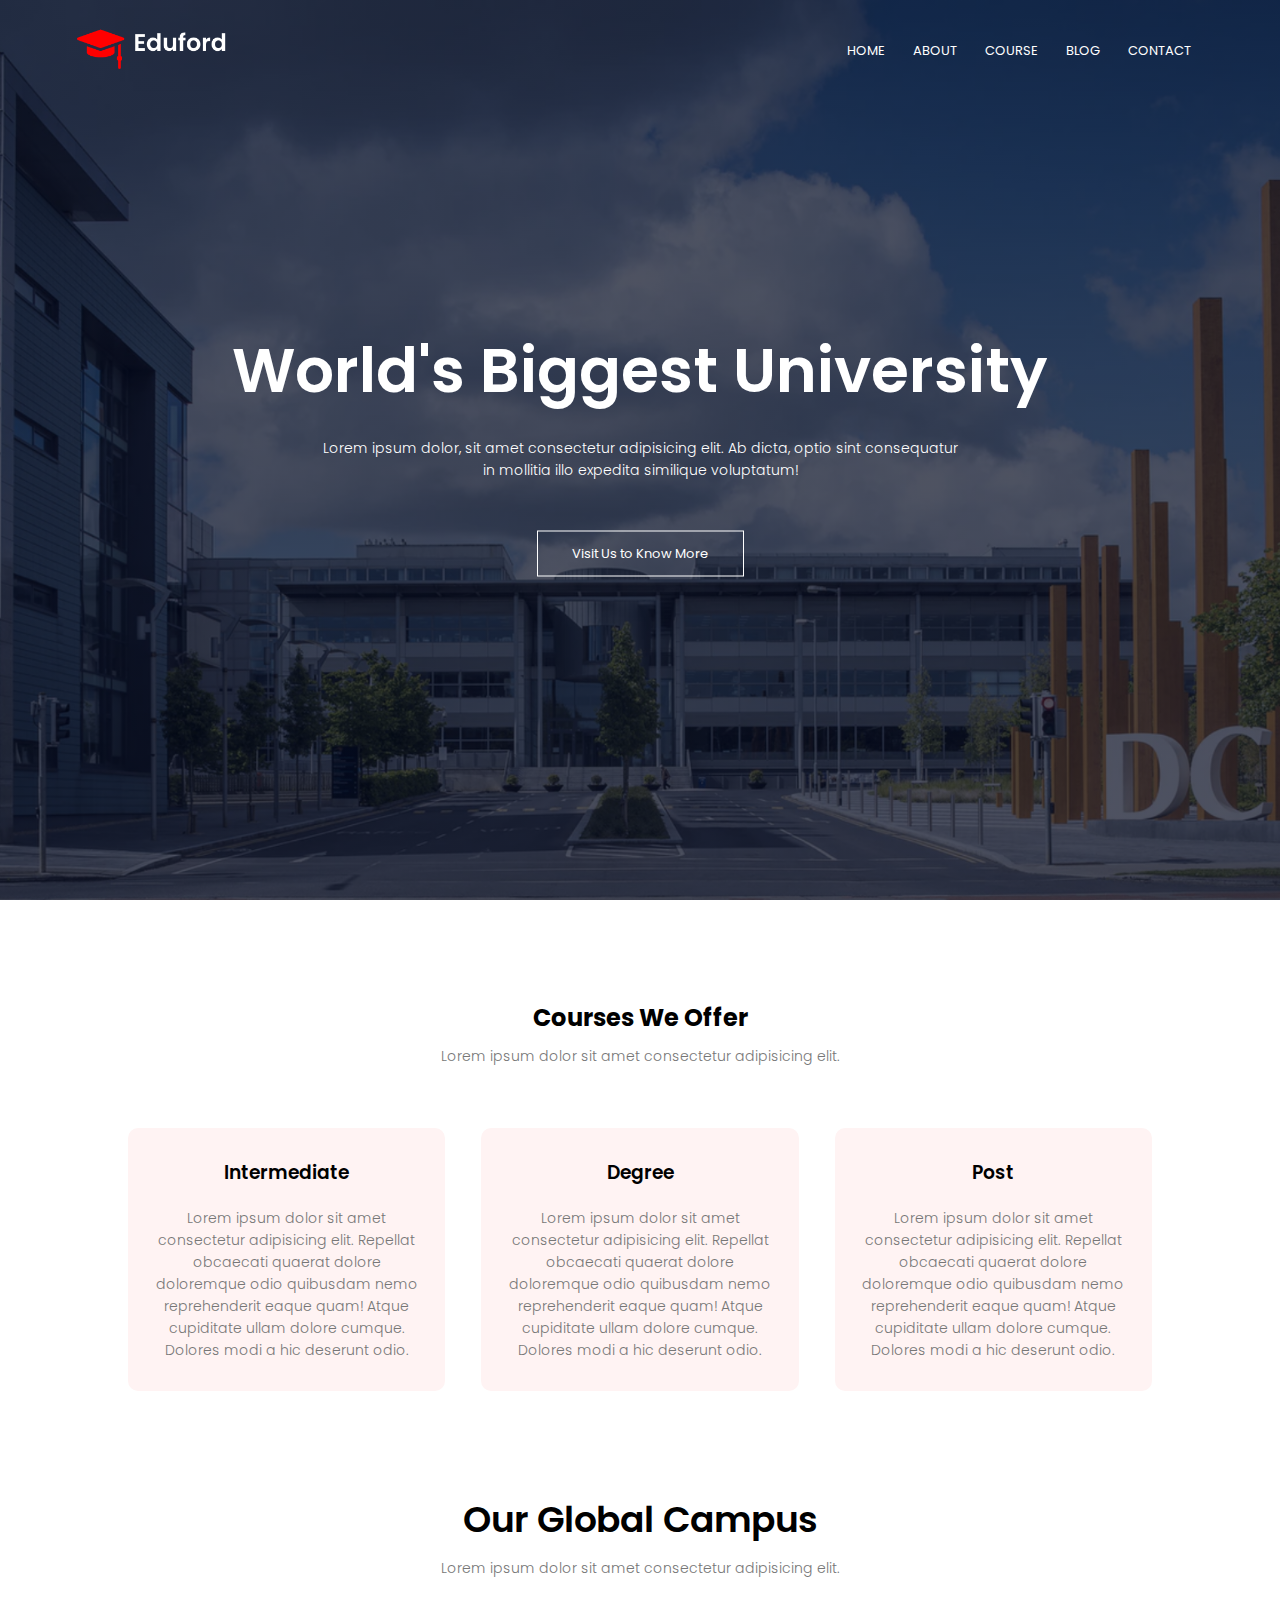
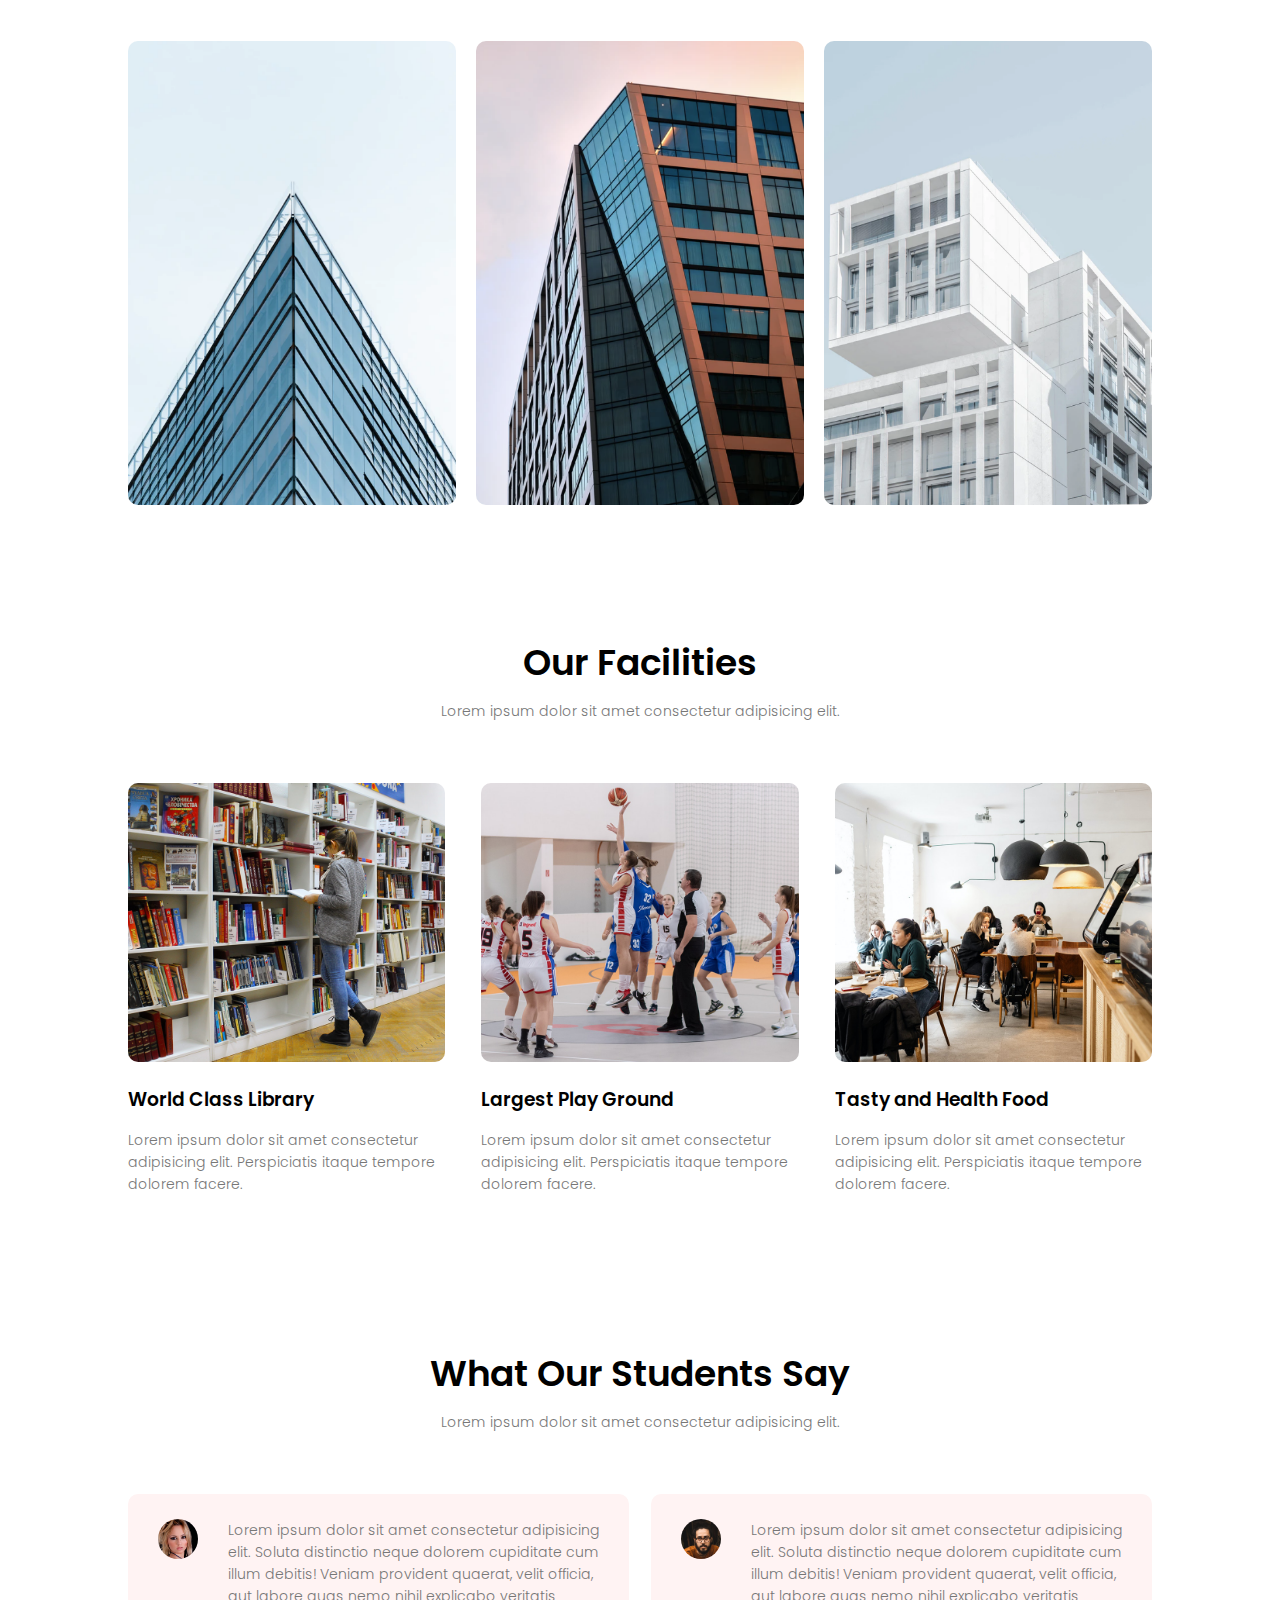
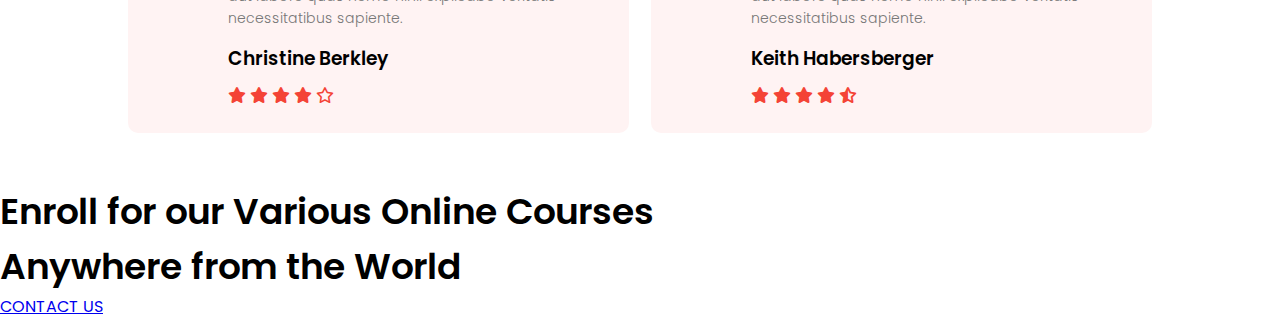
==== index.html @ 2fc2de21 "cta content added" ====
<!DOCTYPE html>
<html lang="en">
<head>
    <meta charset="UTF-8">
    <meta name="viewport" content="width=device-width, initial-scale=1.0">
    <title>University Landing Page | HTML, CSS</title>
    <link rel="stylesheet" href="style.css" class="">
    <!-- Google Font Poppins Start -->
    <link rel="preconnect" href="https://fonts.googleapis.com">
    <link rel="preconnect" href="https://fonts.gstatic.com" crossorigin>
    <link
        href="https://fonts.googleapis.com/css2?family=Poppins:ital,wght@0,100;0,200;0,300;0,400;0,500;0,600;0,700;0,800;0,900;1,100;1,200;1,300;1,400;1,500;1,600;1,700;1,800;1,900&display=swap"
        rel="stylesheet">
    <!-- Google Font Poppins End -->
     <!-- Font Awesome CDN Start -->
     <link rel="stylesheet" href="https://cdnjs.cloudflare.com/ajax/libs/font-awesome/6.7.2/css/all.min.css"
     integrity="sha512-Evv84Mr4kqVGRNSgIGL/F/aIDqQb7xQ2vcrdIwxfjThSH8CSR7PBEakCr51Ck+w+/U6swU2Im1vVX0SVk9ABhg=="
     crossorigin="anonymous" referrerpolicy="no-referrer" />
     <!-- Font Awesome CDN End -->
</head>
<body>

    <!-- Header Section Start -->
    <section class="header">
        <nav class="">
            <a href="index.html" class="">
                <img src="images/logo.png" alt="" class="">
            </a>
            <div class="nav-links" id="navLinks">
                <i class="fa-solid fa-xmark" onClick="hideMenu()"></i>
                <ul class="">
                    <li class=""><a href="#" class="">HOME</a></li>
                    <li class=""><a href="#" class="">ABOUT</a></li>
                    <li class=""><a href="#" class="">COURSE</a></li>
                    <li class=""><a href="#" class="">BLOG</a></li>
                    <li class=""><a href="#" class="">CONTACT</a></li>
                </ul>
            </div>
            <i class="fa-solid fa-bars" onClick="showMenu()"></i>
        </nav>

        <div class="text-box">
            <h1 class="">World's Biggest University</h1>
            <p class="">Lorem ipsum dolor, sit amet consectetur adipisicing elit. Ab dicta, optio sint consequatur <br>in mollitia illo expedita similique voluptatum! </p>
            <a href="#" class="hero-btn">Visit Us to Know More</a>
        </div>


    </section>
    
    <!-- Header Section End -->

    <!-- Course Section Start -->

    <section class="course">
        <h2 class="">Courses We Offer</h2>
        <p class="">Lorem ipsum dolor sit amet consectetur adipisicing elit.</p>

        <div class="row">
            <div class="course-col">
                <h3 class="">Intermediate</h3>
                <p class="">Lorem ipsum dolor sit amet consectetur adipisicing elit. Repellat obcaecati quaerat dolore doloremque odio quibusdam nemo reprehenderit eaque quam! Atque cupiditate ullam dolore cumque. Dolores modi a hic deserunt odio.</p>
            </div>   

            <div class="course-col">
                <h3 class="">Degree</h3>
                <p class="">Lorem ipsum dolor sit amet consectetur adipisicing elit. Repellat obcaecati quaerat dolore doloremque odio quibusdam nemo reprehenderit eaque quam! Atque cupiditate ullam dolore cumque. Dolores modi a hic deserunt odio.</p>
            </div>

            <div class="course-col">
                <h3 class="">Post</h3>
                <p class="">Lorem ipsum dolor sit amet consectetur adipisicing elit. Repellat obcaecati quaerat dolore doloremque odio quibusdam nemo reprehenderit eaque quam! Atque cupiditate ullam dolore cumque. Dolores modi a hic deserunt odio.</p>
            </div>
        </div>

    </section>

    <!-- Course Section End -->

    <!-- Campus Section Start -->
    <section class="campus">
        <h1 class="">Our Global Campus</h1>
        <p class="">Lorem ipsum dolor sit amet consectetur adipisicing elit.</p>

        <div class="row">

            <div class="campus-col">
                <img src="images/london.png" alt="" class="">
                <div class="layer">
                    <h3 class="">LONDON</h3>
                </div>
            </div>

            <div class="campus-col">
                <img src="images/newyork.png" alt="" class="">
                <div class="layer">
                    <h3 class="">NEW YORK</h3>
                </div>
            </div>

            <div class="campus-col">
                <img src="images/washington.png" alt="" class="">
                <div class="layer">
                    <h3 class="">WASHINGTON</h3>
                </div>
            </div>

        </div>
    </section>

    <!-- Campus Section End -->

    <!-- Facilities Section Start -->
    <section class="facilities">
        <h1 class="">Our Facilities</h1>
        <p class="">Lorem ipsum dolor sit amet consectetur adipisicing elit.</p>

        <div class="row">
            
            <div class="facilities-col">
                <img src="images/library.png" alt="" class="">
                <h3 class="">World Class Library</h3>
                <p class="">Lorem ipsum dolor sit amet consectetur adipisicing elit. Perspiciatis itaque tempore dolorem facere.</p>
            </div>

            <div class="facilities-col">
                <img src="images/basketball.png" alt="" class="">
                <h3 class="">Largest Play Ground</h3>
                <p class="">Lorem ipsum dolor sit amet consectetur adipisicing elit. Perspiciatis itaque tempore dolorem facere.</p>
            </div>

            <div class="facilities-col">
                <img src="images/cafeteria.png" alt="" class="">
                <h3 class="">Tasty and Health Food</h3>
                <p class="">Lorem ipsum dolor sit amet consectetur adipisicing elit. Perspiciatis itaque tempore dolorem facere.</p>
            </div>
        </div>
    </section>

    <!-- Facilities Section End -->

    <!-- Testimonials Section Start -->
    <section class="testimonials">
        <h1 class="">What Our Students Say</h1>
        <p class="">Lorem ipsum dolor sit amet consectetur adipisicing elit.</p>

        <div class="row">
            
            <div class="testimonial-col">
                <img src="images/user1.jpg" alt="" class="">
                <div class="">
                    <p class="">Lorem ipsum dolor sit amet consectetur adipisicing elit. Soluta distinctio neque dolorem cupiditate cum illum debitis! Veniam provident quaerat, velit officia, aut labore quas nemo nihil explicabo veritatis necessitatibus sapiente.</p>
                    <h3 class="">Christine Berkley</h3>
                    <i class="fa-solid fa-star"></i>
                    <i class="fa-solid fa-star"></i>
                    <i class="fa-solid fa-star"></i>
                    <i class="fa-solid fa-star"></i>
                    <i class="fa-regular fa-star"></i>
                </div>
            </div>

            <div class="testimonial-col">
                <img src="images/user2.jpg" alt="" class="">
                <div class="">
                    <p class="">Lorem ipsum dolor sit amet consectetur adipisicing elit. Soluta distinctio neque dolorem cupiditate cum illum debitis! Veniam provident quaerat, velit officia, aut labore quas nemo nihil explicabo veritatis necessitatibus sapiente.</p>
                    <h3 class="">Keith Habersberger</h3>
                    <i class="fa-solid fa-star"></i>
                    <i class="fa-solid fa-star"></i>
                    <i class="fa-solid fa-star"></i>
                    <i class="fa-solid fa-star"></i>
                    <i class="fa-solid fa-star-half-stroke"></i>
                </div>
            </div>

        </div>

    </section>

    <!-- Testimonials Section End -->

    <!-- Call To Action Section Start -->
    <section class="cta">
        <h1 class="">Enroll for our Various Online Courses <br>Anywhere from the World</h1>
        <a href="#" class="">CONTACT US</a>
    </section>


    <!-- Call To Action Section End -->
    
    <script src="script.js"></script>
</body>
</html>
---- style.css ----
* {
    margin: 0;
    padding: 0;
    font-family: 'poppins', sans-serif;
}
.header {
    min-height: 100vh;
    width: 100%;
    background-image: linear-gradient(rgba(4,9,30,.7), rgba(4, 9, 30, .7)), url(images/banner.png);
    background-position: center;
    background-size: cover;
    position: relative;
}
nav {
    display: flex;
    padding: 2% 6%;
    justify-content: space-between;
    align-items: center;
}
nav img {
    width: 150px;
}
.nav-links {
    flex: 1;
    text-align: right;
}
.nav-links ul li {
    list-style: none;
    display: inline-block;
    padding: 8px 12px;
    position: relative;
}
.nav-links ul li a {
    color: #fff;
    text-decoration: none;
    font-size: 13px; 
}
.nav-links ul li::after {
    content: '';
    width: 0%;
    height: 2px;
    background: #f44336;
    display: block;
    margin: auto;
    transition: .5s;
}
.nav-links ul li:hover::after {
    width: 100%;
}
.text-box {
    width: 75%;
    color: #fff;
    position: absolute;
    top: 50%;
    left: 50%;
    transform: translate(-50%, -50%);
    text-align: center;
}
.text-box h1 {
    font-size: 62px;
}
.text-box p {
    margin: 10px 0 40px;
    font-size: 14px;
    color: #fff;
}
.hero-btn {
    display: inline-block;
    text-decoration: none;
    color: #fff;
    border: 1px solid #fff;
    padding: 12px 34px;
    font-size: 13px;
    background: transparent;
    position: relative;
    cursor: pointer;
}
.hero-btn:hover {
    border: 1px solid #f44336;
    background: #f44336;
    transition: 1s;
}
nav .fa-solid {
    display: none;
} 
@media(max-width: 700px) {
    .text-box h1 {
        font-size: 20px;
    }
    .nav-links ul li {
        display: block;
    }
    .nav-links {
        position: absolute;
        background: #f44336;
        height: 100vh;
        width: 200px;
        top: 0;
        right: -200px;
        text-align: left;
        z-index: 2;
        transition: 1s;
    }
    nav .fa-solid {
         display: block;
         color: #fff;
         margin: 10px;
         font-size: 22px;
         cursor: pointer;
    }
    .nav-links ul {
        padding: 30px;
    }
}

/* Course Section Start */

.course {
    width: 80%;
    margin: auto;
    text-align: center;
    padding-top: 100px;
}
h1 {
    font-size: 36px;
    font-weight: 600;
}
p {
    color: #777;
    font-size: 14px;
    font-weight: 300;
    line-height: 22px;
    padding: 10px;
}
.row {
    margin-top: 5%;
    display: flex;
    justify-content: space-between;
}
.course-col {
    flex-basis: 31%;
    background: #fff3f3;
    border-radius: 10px;
    margin-bottom: 5%;
    padding: 20px 12px;
    box-sizing: border-box;
    transition: .5s;
}
h3 {
    text-align: center;
    font-weight: 600;
    margin: 10px 0;
}
.course-col:hover {
    box-shadow: 0 0 20px 0px rgba(0,0,0,.2);
}

/* Media Queries for Courses Section Start */
@media (max-width: 700px) {
    .row {
        flex-direction: column;
    }
}
/* Media Queries for Courses Section End */

/* Course Section End */

/* Campus Section Start */
.campus {
    width: 80%;
    margin: auto;
    text-align: center;
    padding-top: 50px;
}
.campus-col {
    flex-basis: 32%;
    border-radius: 10px;
    margin-bottom: 30px;
    position: relative;
    overflow: hidden;
}
.campus-col img {
    width: 100%;
    display: block;
}
.layer {
    background: transparent;
    height: 100%;
    width: 100%;
    position: absolute;
    top: 0;
    left: 0;
    transition: .5s;
}
.layer:hover{
    background: rgba(226, 0, 0, .7);
}
.layer h3 {
    width: 100%;
    font-weight: 500;
    color: #fff;
    font-size: 26px;
    bottom: 0;
    left: 50%;
    transform: translateX(-50%);
    position: absolute;
    opacity: 0;
    transition: .5s;
}
.layer:hover h3 {
    bottom: 49%;
    opacity: 1;
}

/* Campus Section End */

/* Facilities Section Start */
.facilities {
    width: 80%;
    margin: auto;
    text-align: center;
    padding-top: 100px;
}
.facilities-col {
    flex-basis: 31%;
    border-radius: 10px;
    margin-bottom: 5%;
    text-align: left;
}
.facilities-col img {
    width: 100%;
    border-radius: 10px;
}
.facilities-col p {
    padding: 0;
}
.facilities-col h3 {
    margin-top: 16px;
    margin-bottom: 15px;
    text-align: left;
}
/* Facilities Section End */

/* Testimonials Section Start */
.testimonials {
    width: 80%;
    margin: auto;
    padding-top: 100px;
    text-align: center;
}
.testimonial-col {
    flex-basis: 44%;
    border-radius: 10px;
    margin-bottom: 5%;
    text-align: left;
    background: #fff3f3;
    padding: 25px;
    cursor: pointer;
    display: flex;
}
.testimonial-col img {
    height: 40px;
    margin-left: 5px;
    margin-right: 30px;
    border-radius: 50%;
}
.testimonial-col p {
    padding: 0;
}
.testimonial-col h3 {
    margin-top: 15px;
    text-align: left;
}
.testimonial-col .fa-solid {
    color: #f44336
}
.testimonial-col .fa-regular {
    color: #f44336
}
/* media query for testimonials section start */
@media(max-width: 700px) {
    .testimonial-col img {
        margin-left: 0;
        margin-right: 15px;
    }
}
/* media query for testimonials section end */

/* Testimonials Section End */

/*  */
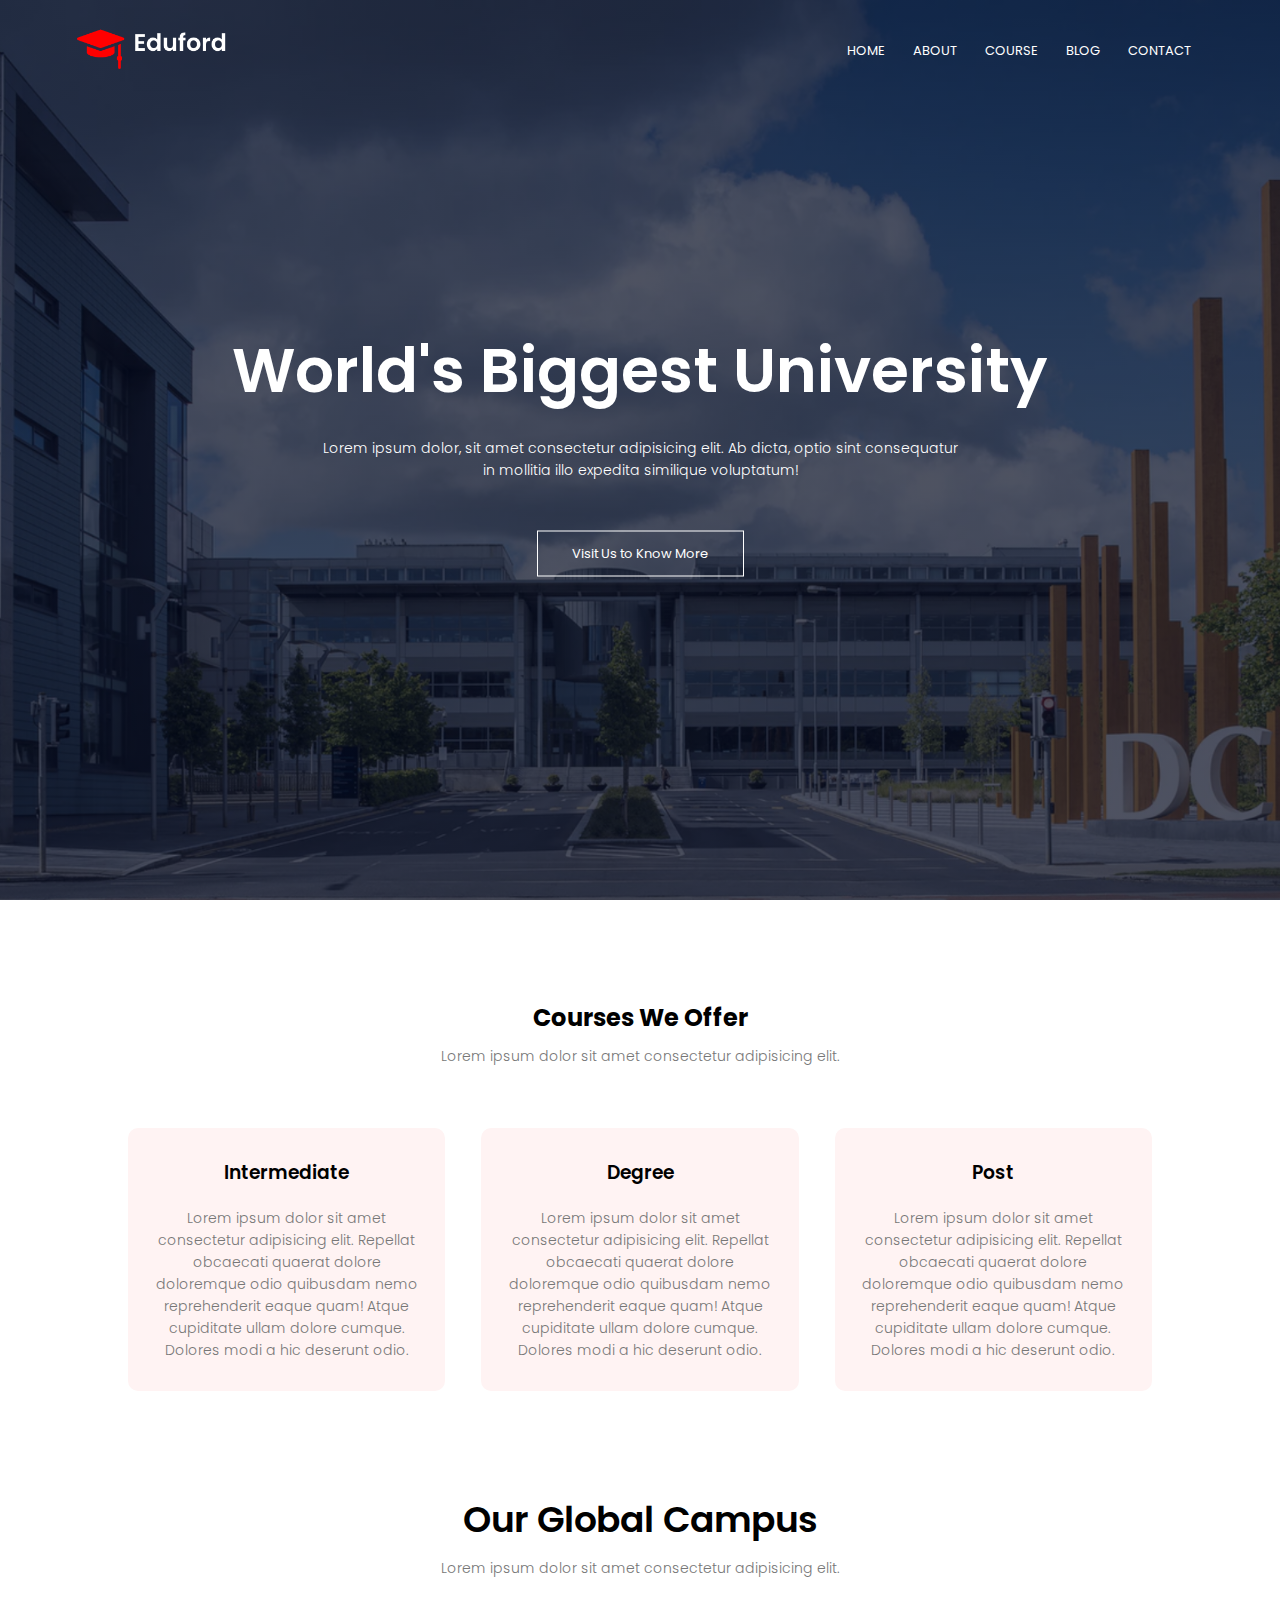
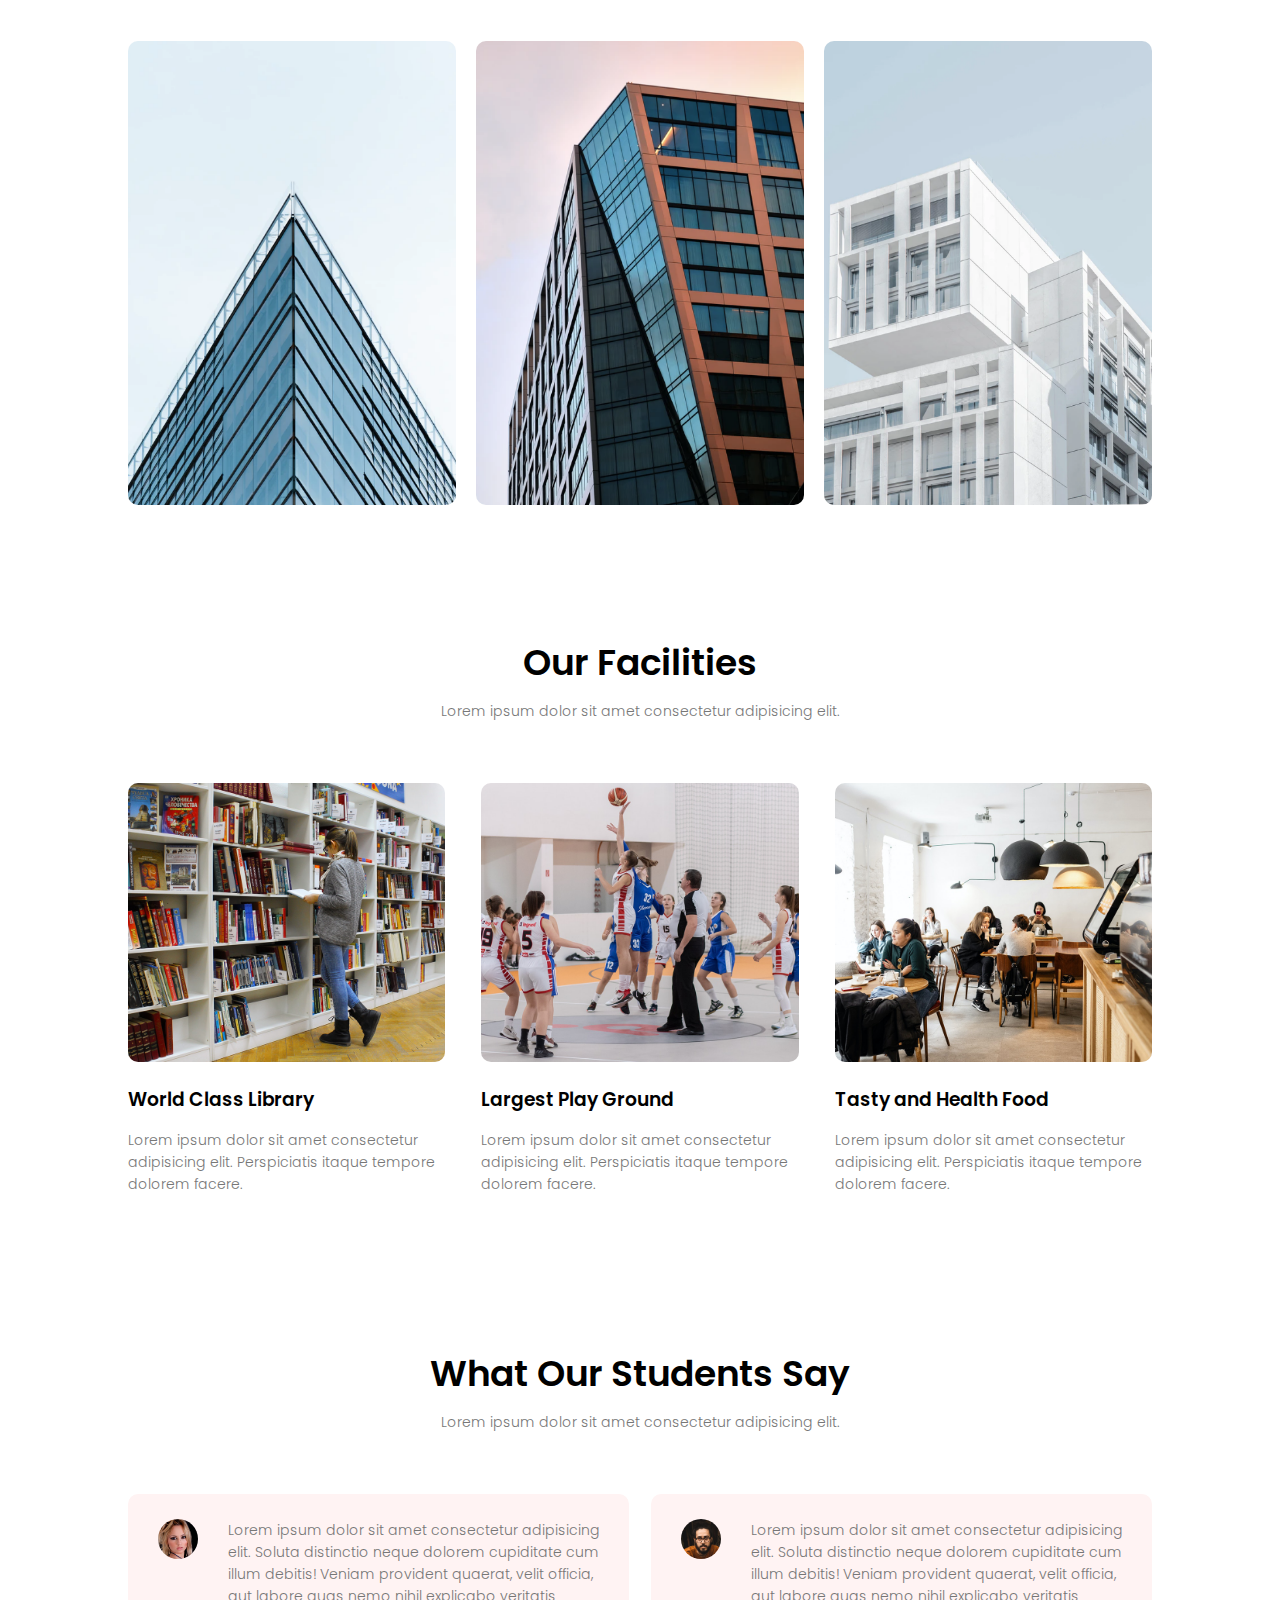
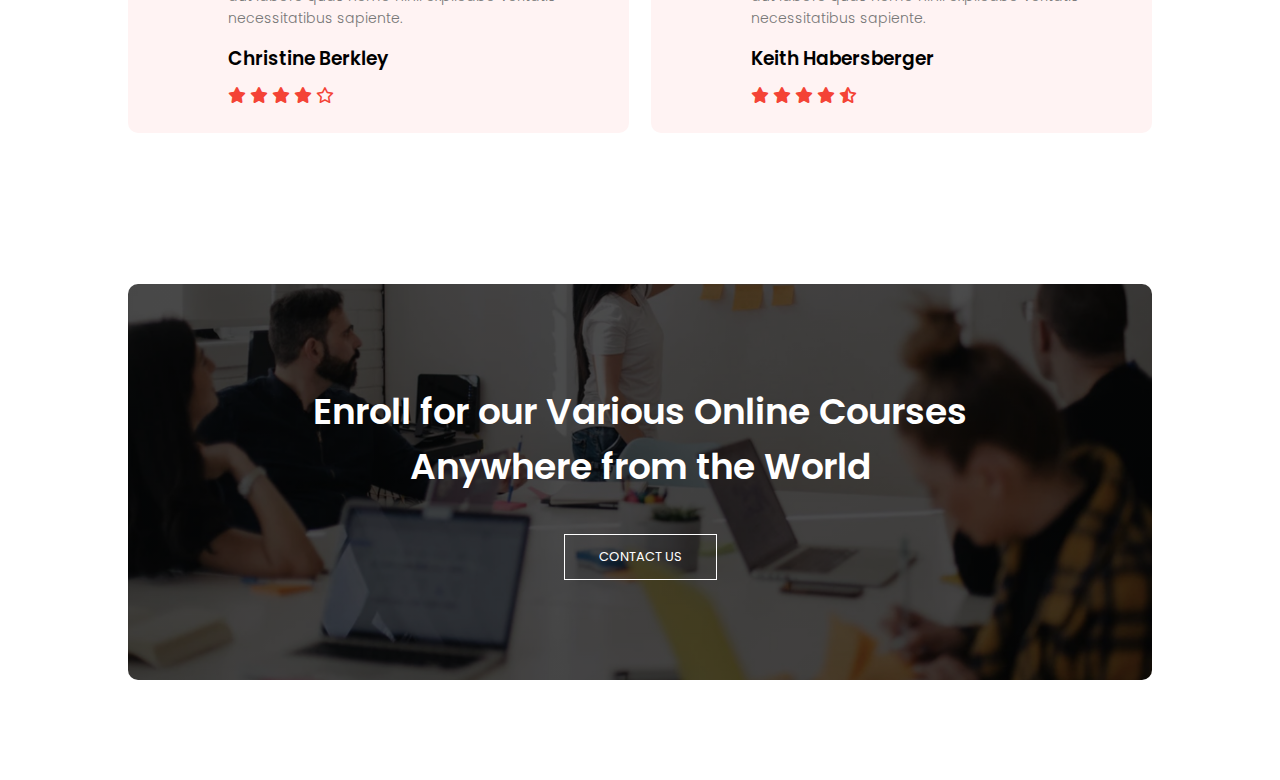
==== commit 064710b1: "CTA section styled, including reusing button via a class" ====
--- a/index.html
+++ b/index.html
@@ -181,7 +181,7 @@
     <!-- Call To Action Section Start -->
     <section class="cta">
         <h1 class="">Enroll for our Various Online Courses <br>Anywhere from the World</h1>
-        <a href="#" class="">CONTACT US</a>
+        <a href="#" class="hero-btn">CONTACT US</a>
     </section>
 
 
--- a/style.css
+++ b/style.css
@@ -288,5 +288,22 @@
 
 /* Testimonials Section End */
 
-/*  */
-
+/* Call To Action Section Start */
+.cta {
+    margin: 100px auto;
+    width: 80%;
+    background-image: linear-gradient(rgba(0,0,0,.7),rgba(0, 0, 0, .7)), url(images/banner2.jpg);
+    background-position: center;
+    background-size: cover;
+    border-radius: 10px;
+    text-align: center;
+    padding: 100px 0;
+}
+.cta h1 {
+    color: #fff;
+    margin-bottom: 40px;
+    padding: 0;
+}
+
+/* Call To Action Section End */
+
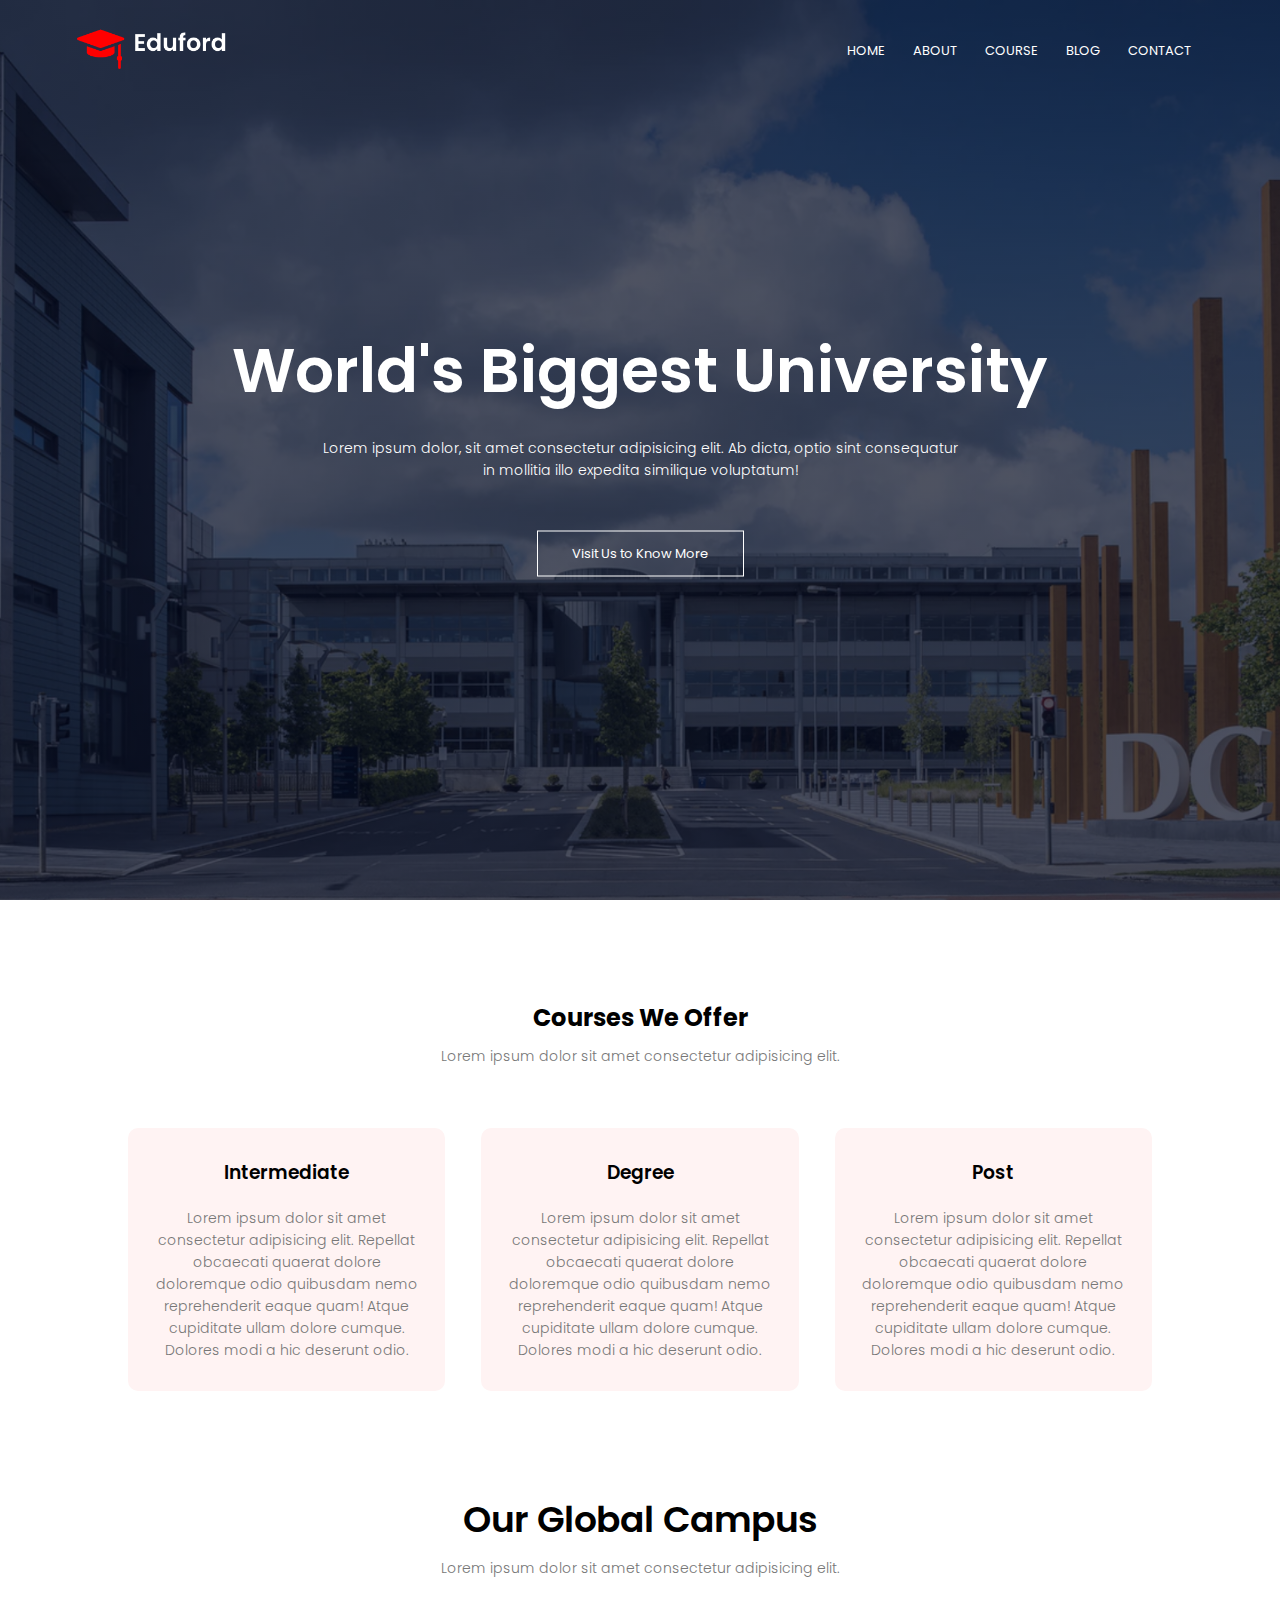
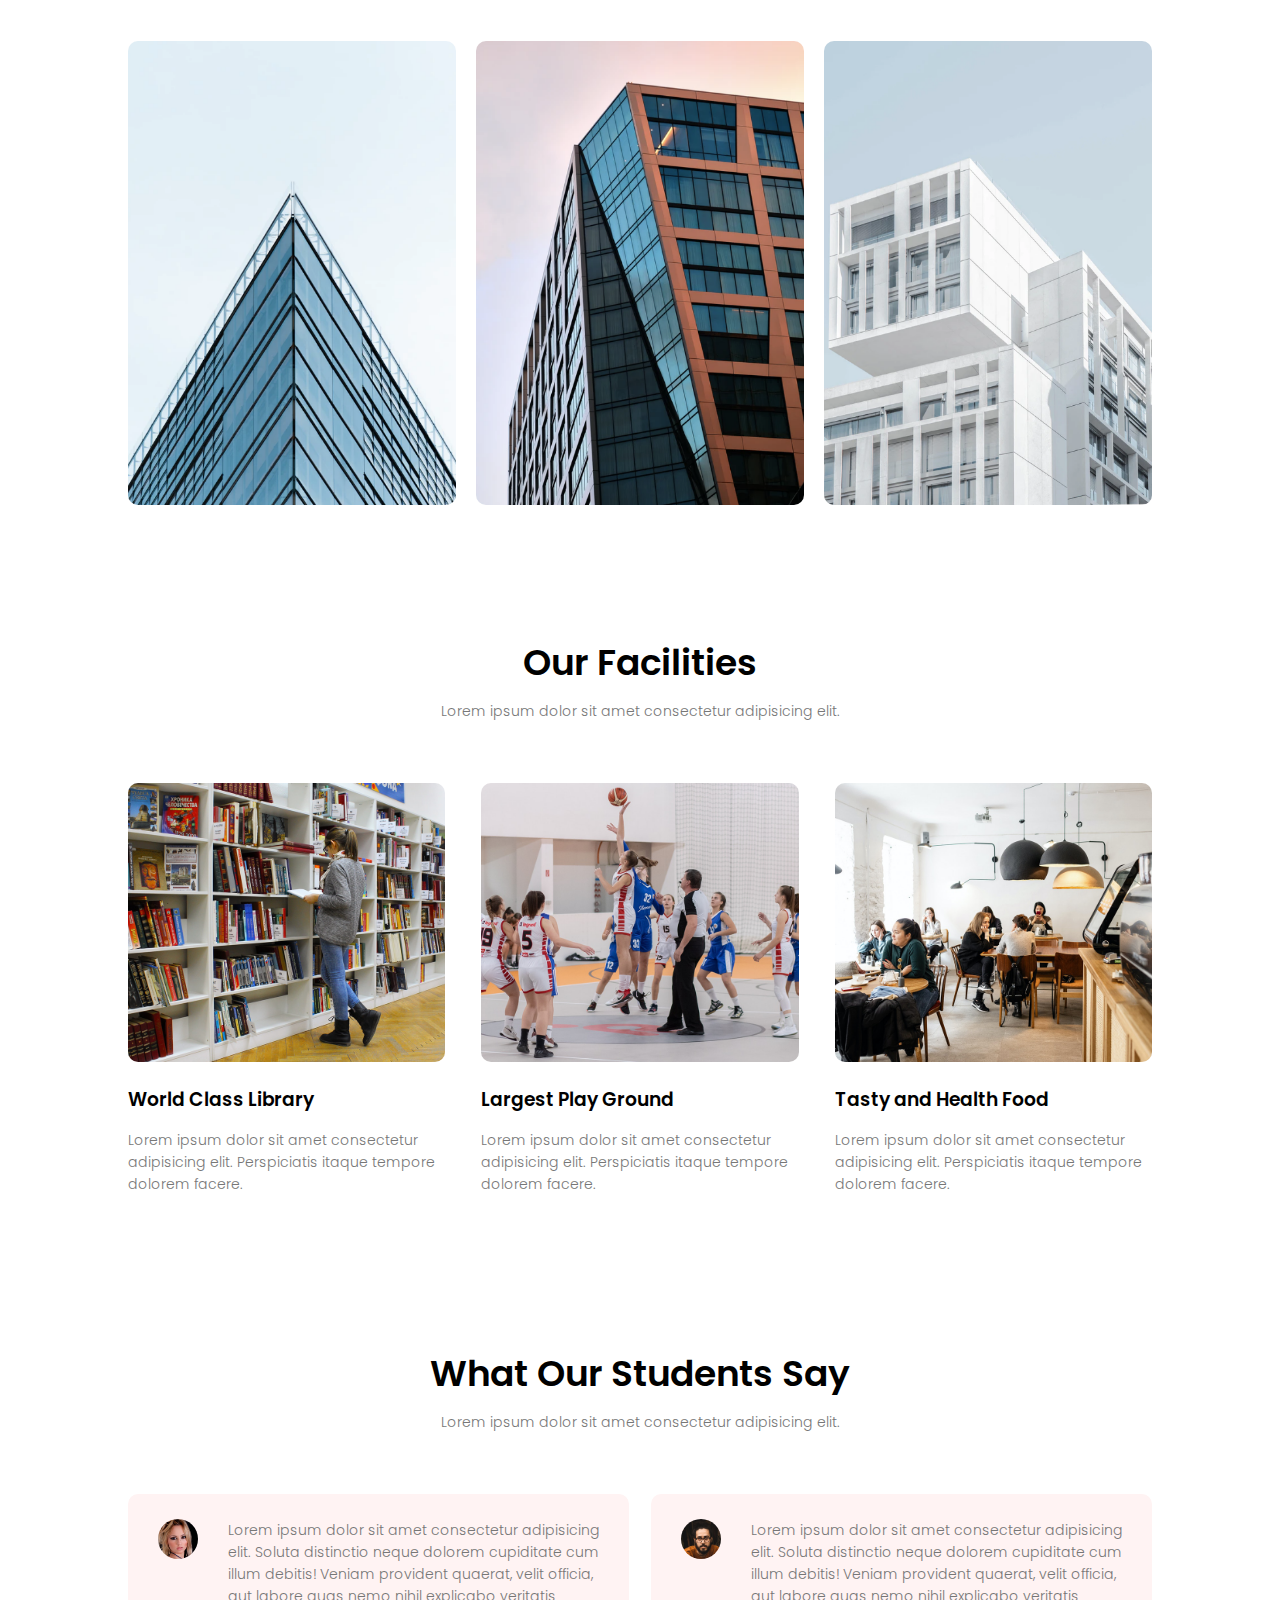
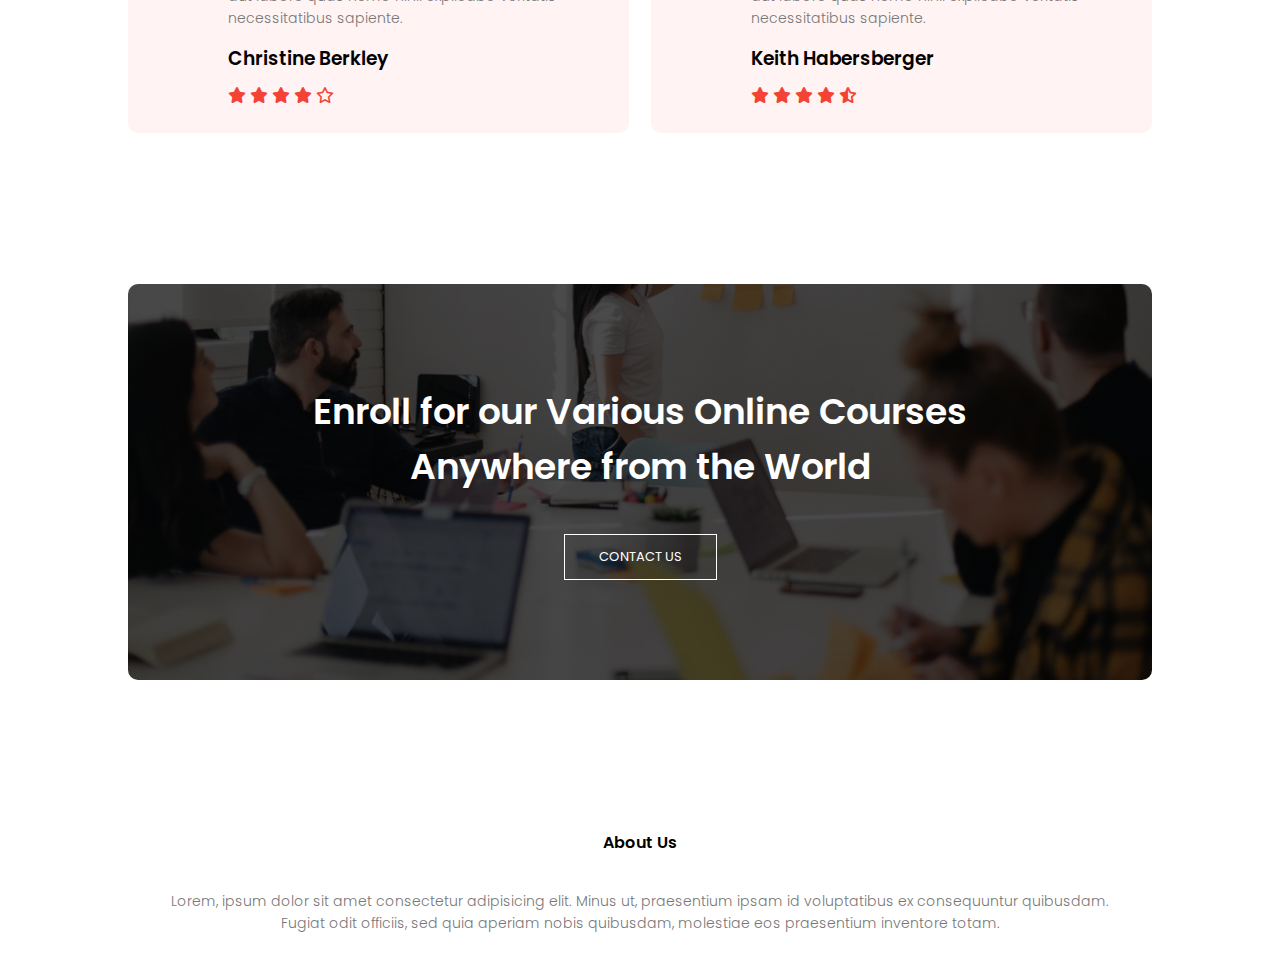
==== commit 1182a14d: "started Footer section" ====
--- a/index.html
+++ b/index.html
@@ -183,9 +183,14 @@
         <h1 class="">Enroll for our Various Online Courses <br>Anywhere from the World</h1>
         <a href="#" class="hero-btn">CONTACT US</a>
     </section>
+    <!-- Call To Action Section End -->
 
-
-    <!-- Call To Action Section End -->
+    <!-- Footer Section Start -->
+     <section class="footer">
+        <h4 class="">About Us</h4>
+        <p class="">Lorem, ipsum dolor sit amet consectetur adipisicing elit. Minus ut, praesentium ipsam id voluptatibus ex consequuntur quibusdam. <br>Fugiat odit officiis, sed quia aperiam nobis quibusdam, molestiae eos praesentium inventore totam.</p>
+     </section>
+    <!-- Footer Section End -->
     
     <script src="script.js"></script>
 </body>
--- a/style.css
+++ b/style.css
@@ -304,6 +304,25 @@
     margin-bottom: 40px;
     padding: 0;
 }
-
+/* media query for Call to Action Section Start */
+@media(max-width: 700px) {
+    .cta h1 {
+        font-size: 24px;
+    }
+}
+/* media query for Call to Action Section End */
 /* Call To Action Section End */
 
+/* Footer Section Start */
+.footer {
+    width: 100%;
+    text-align: center;
+    padding: 30px 0;
+}
+.footer h4 {
+    margin-bottom: 25px;
+    margin-top: 20px;
+    font-weight: 600;
+}
+
+/* Footer Section End */
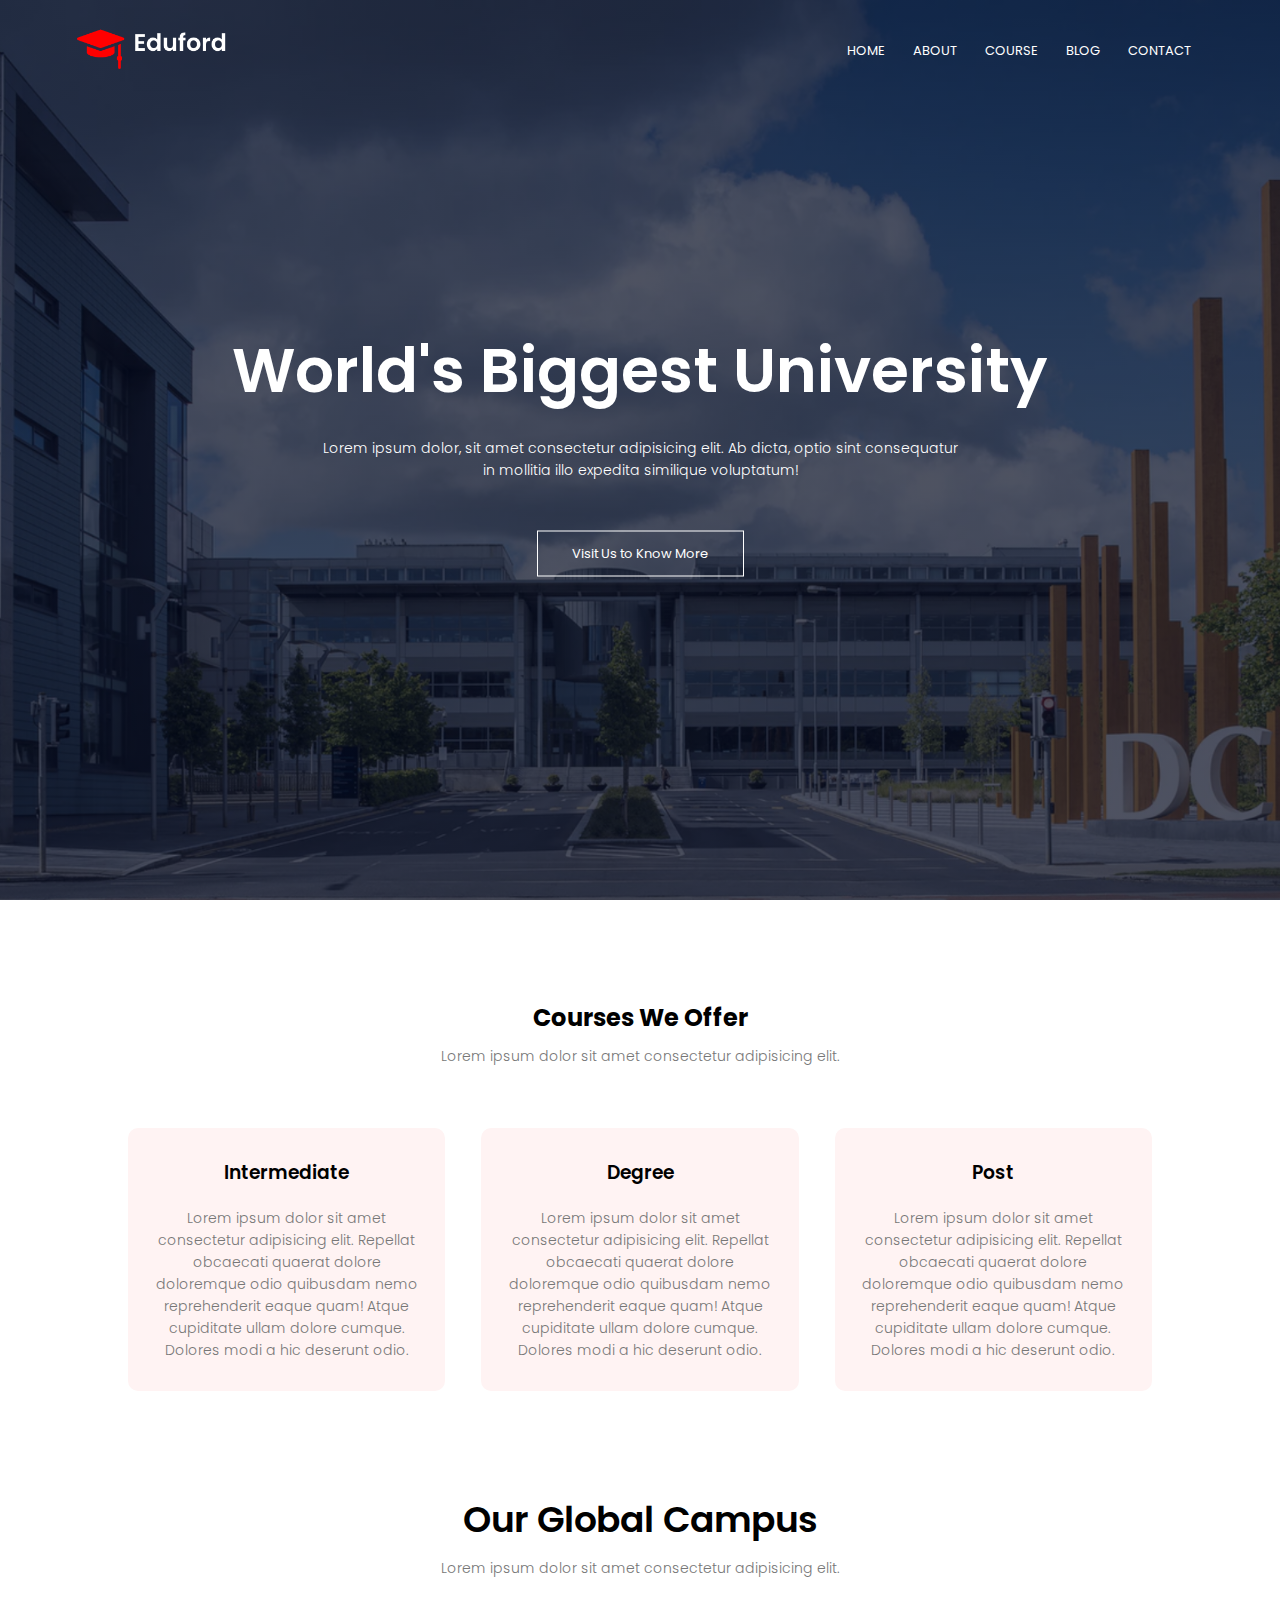
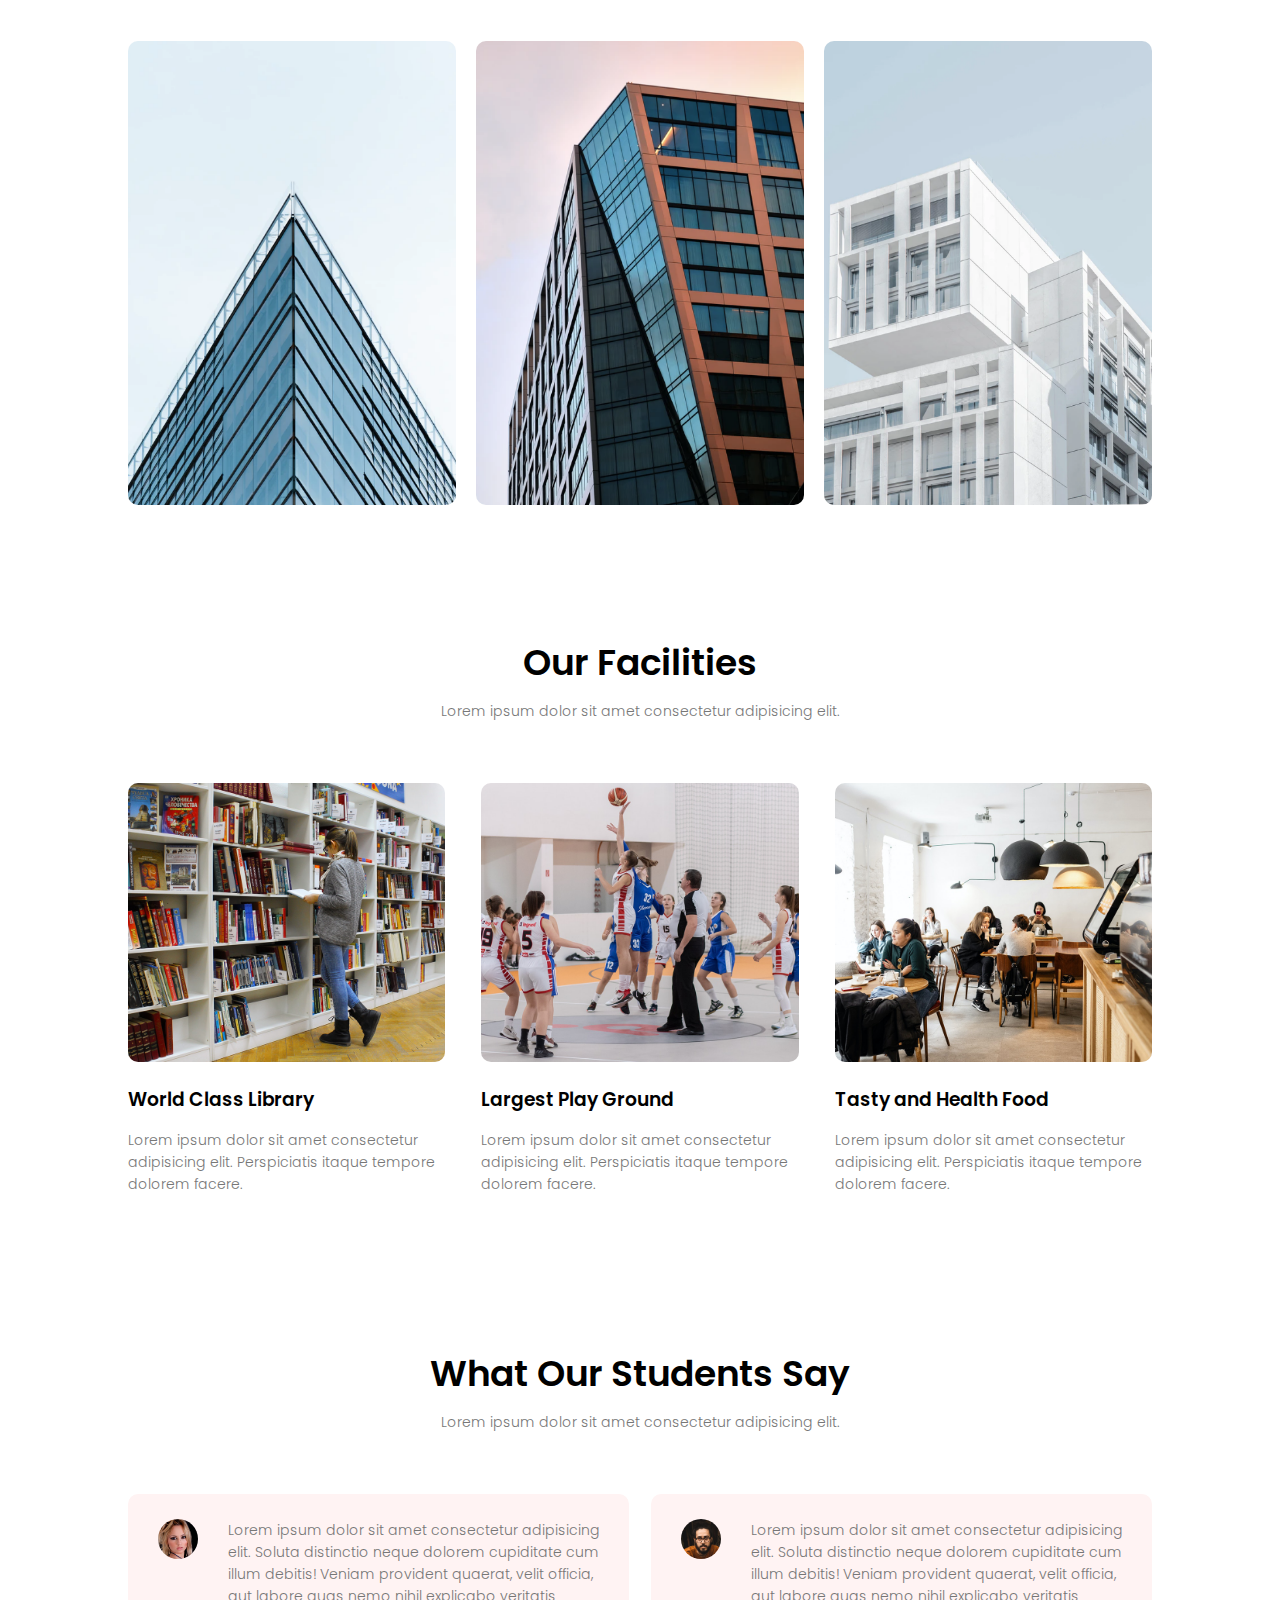
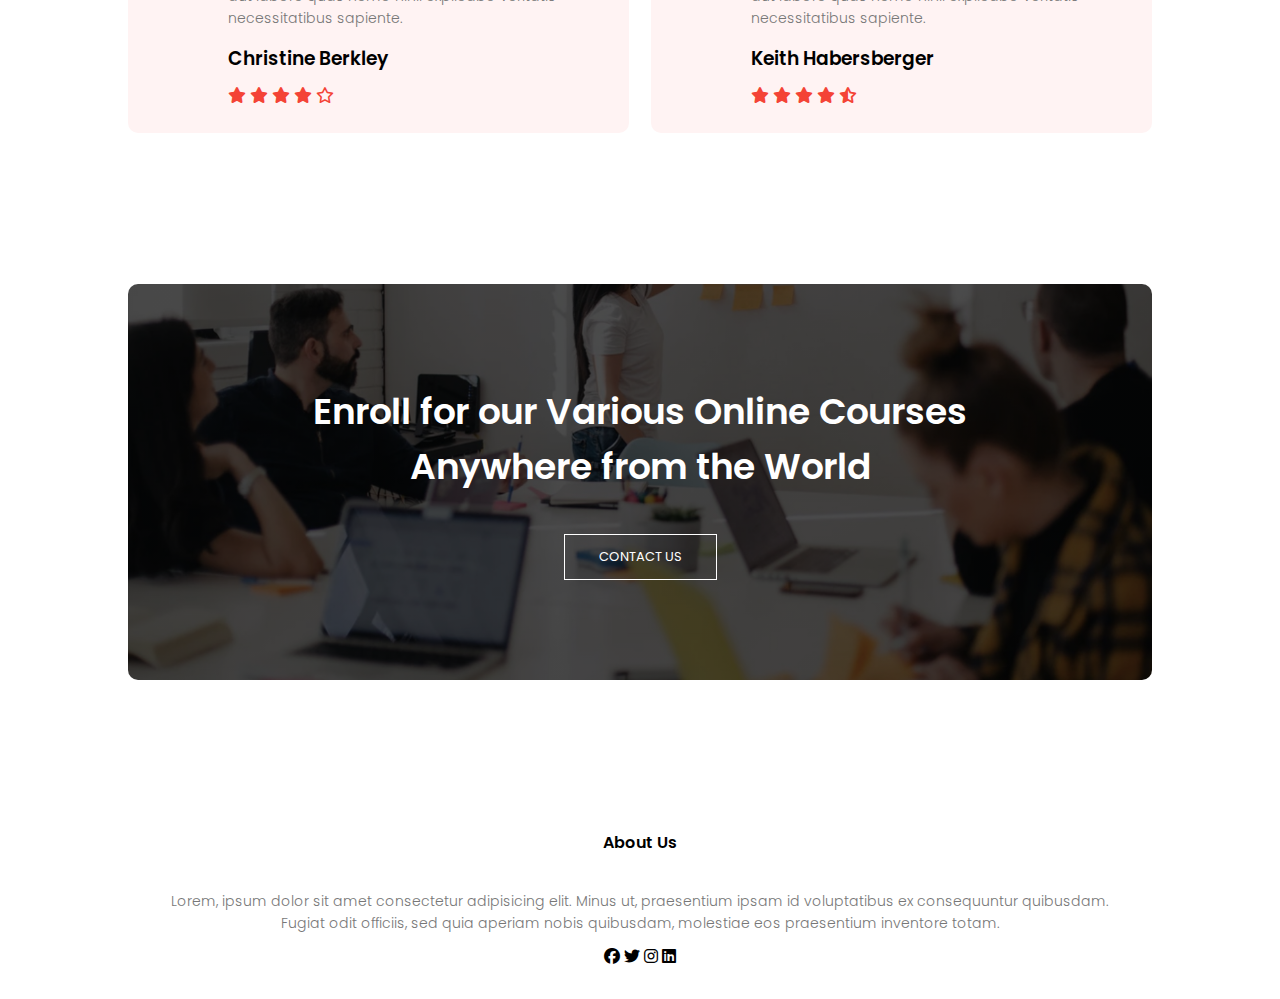
==== commit 63166c42: "social icons added git push" ====
--- a/index.html
+++ b/index.html
@@ -189,6 +189,12 @@
      <section class="footer">
         <h4 class="">About Us</h4>
         <p class="">Lorem, ipsum dolor sit amet consectetur adipisicing elit. Minus ut, praesentium ipsam id voluptatibus ex consequuntur quibusdam. <br>Fugiat odit officiis, sed quia aperiam nobis quibusdam, molestiae eos praesentium inventore totam.</p>
+        <div class="icons">
+            <i class="fa-brands fa-facebook"></i>
+            <i class="fa-brands fa-twitter"></i>
+            <i class="fa-brands fa-instagram"></i>
+            <i class="fa-brands fa-linkedin"></i>
+        </div>
      </section>
     <!-- Footer Section End -->
     
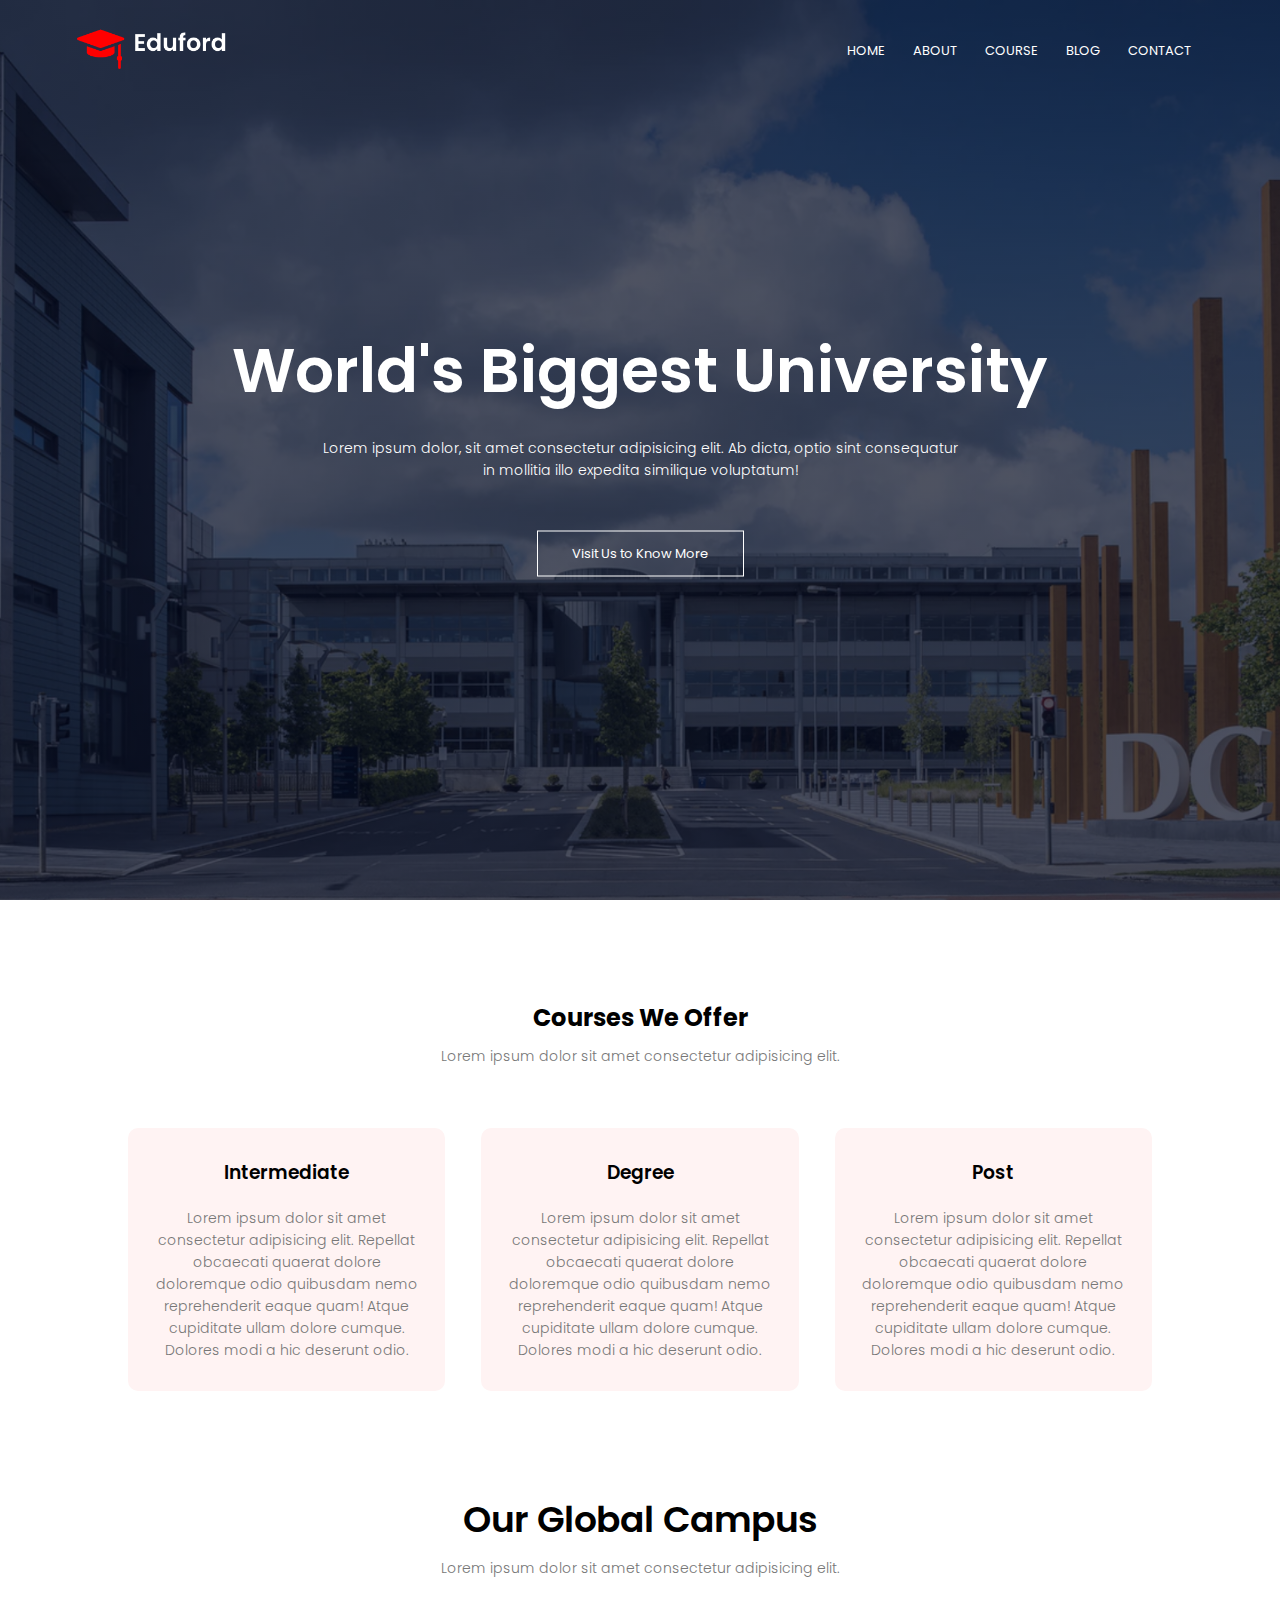
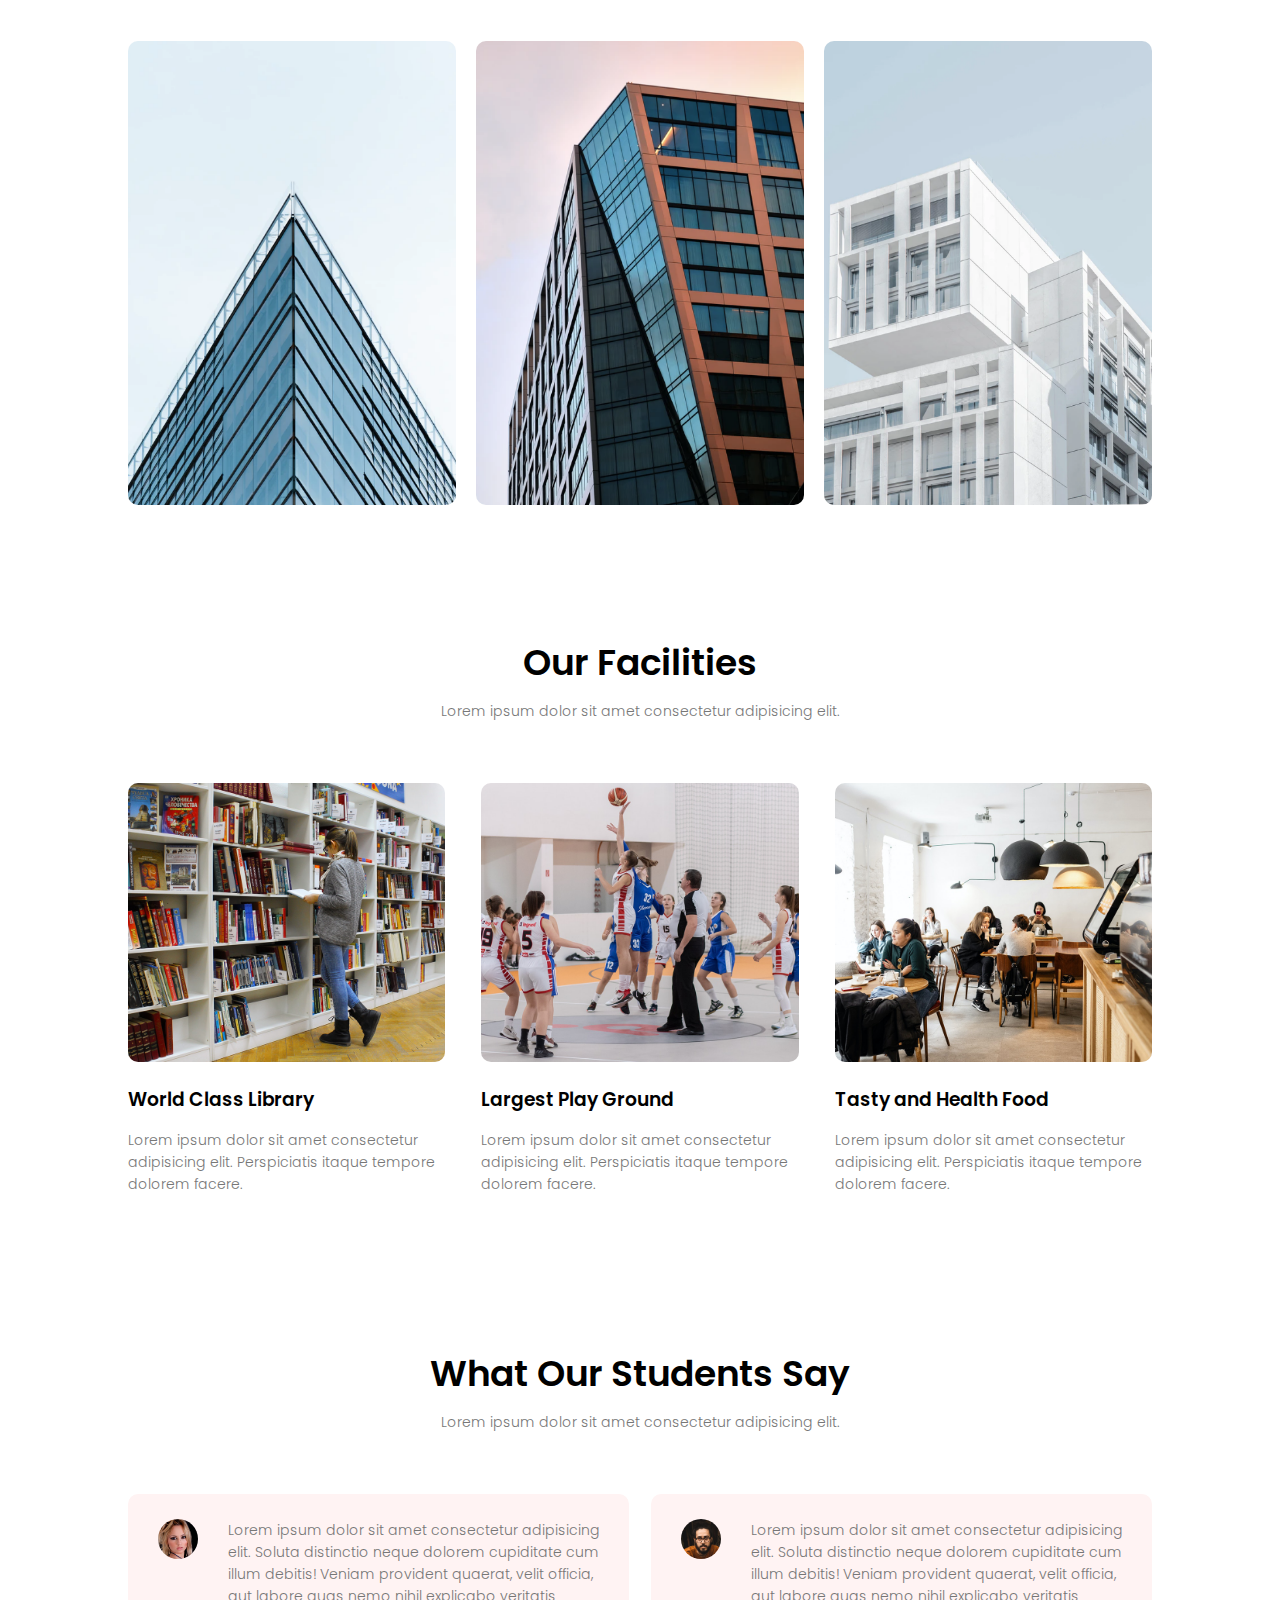
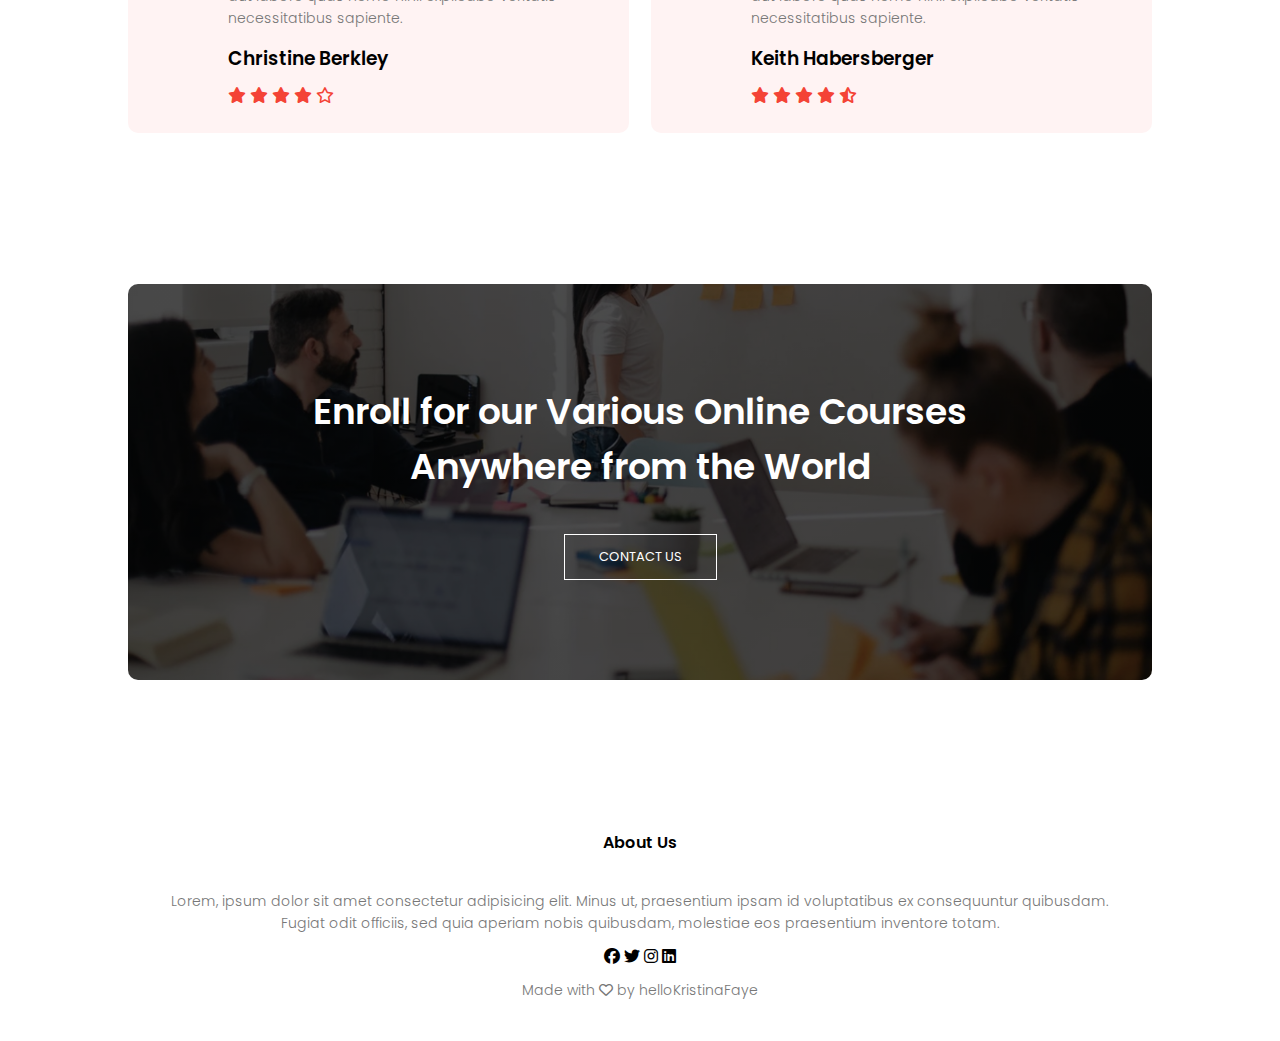
==== commit 7ba231b6: "footer content added. now to style" ====
--- a/index.html
+++ b/index.html
@@ -195,6 +195,7 @@
             <i class="fa-brands fa-instagram"></i>
             <i class="fa-brands fa-linkedin"></i>
         </div>
+        <p class="">Made with <i class="fa-regular fa-heart"></i> by helloKristinaFaye</p>
      </section>
     <!-- Footer Section End -->
     
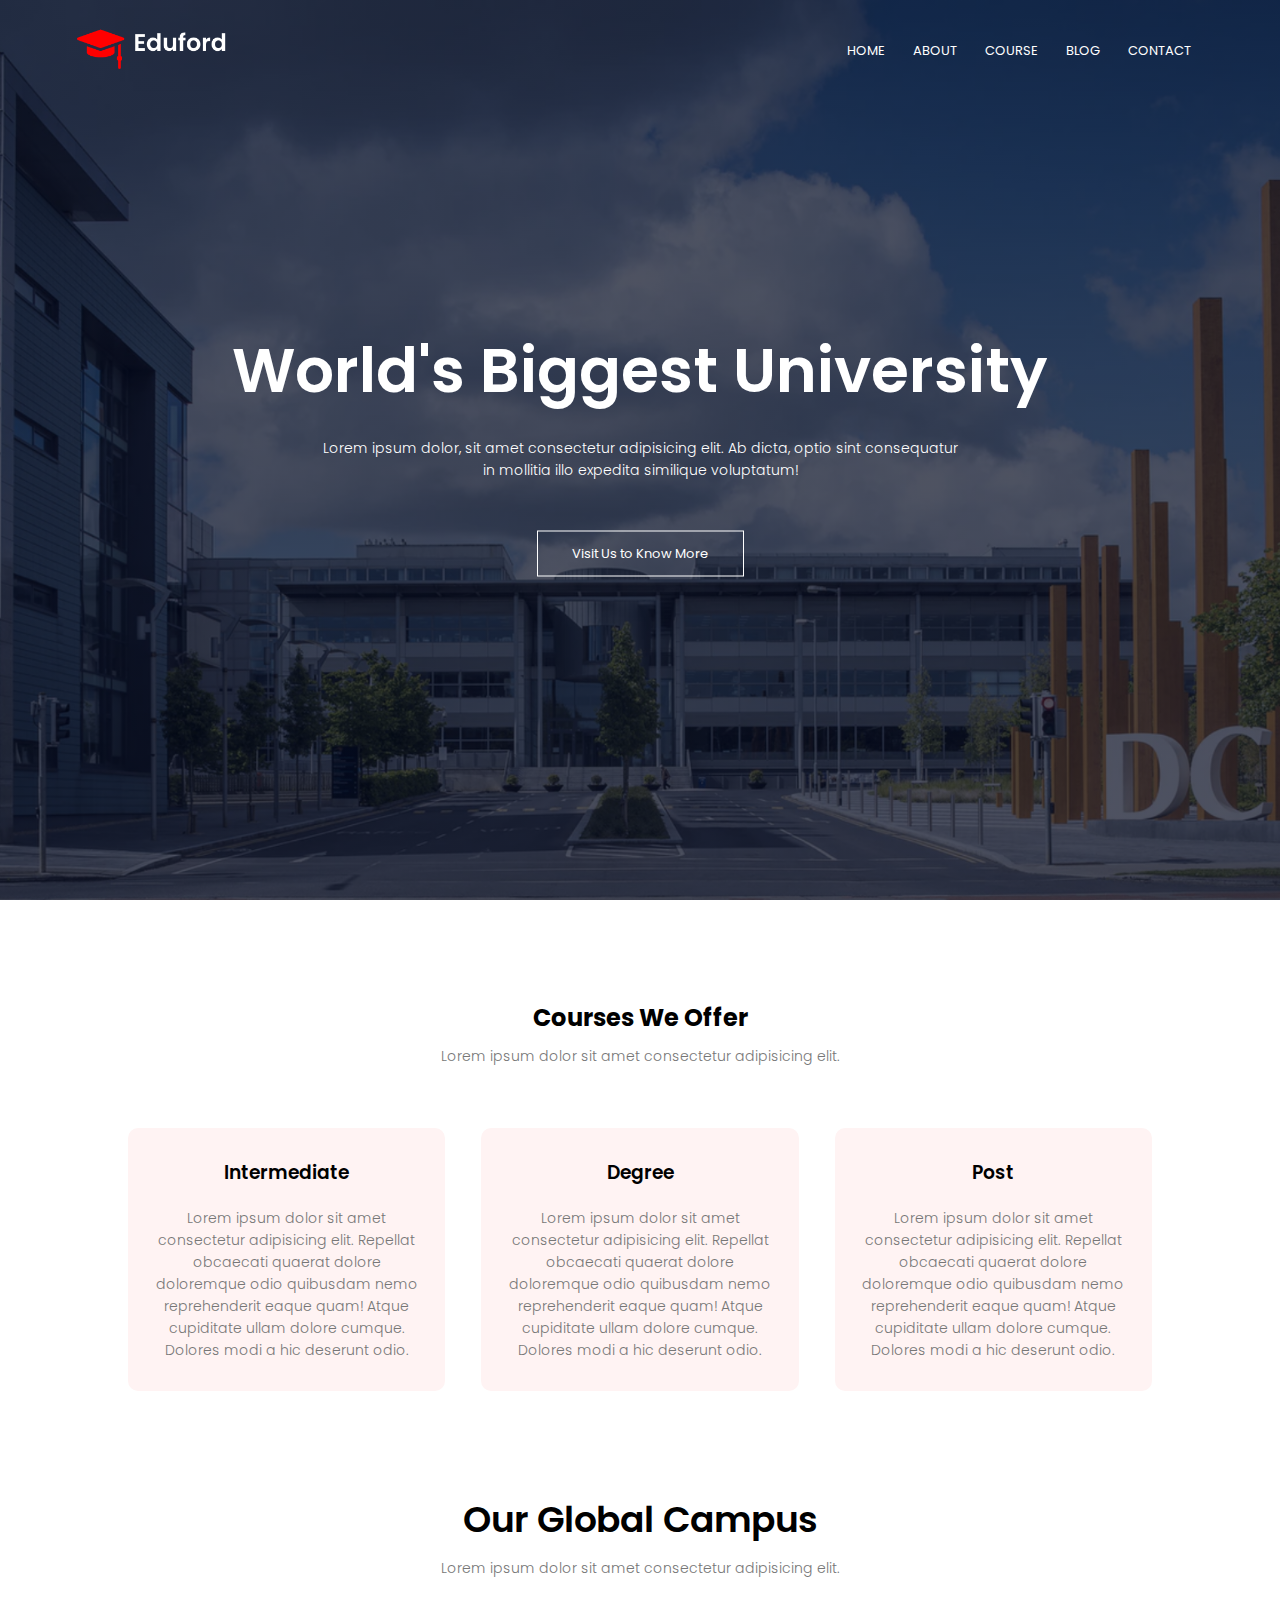
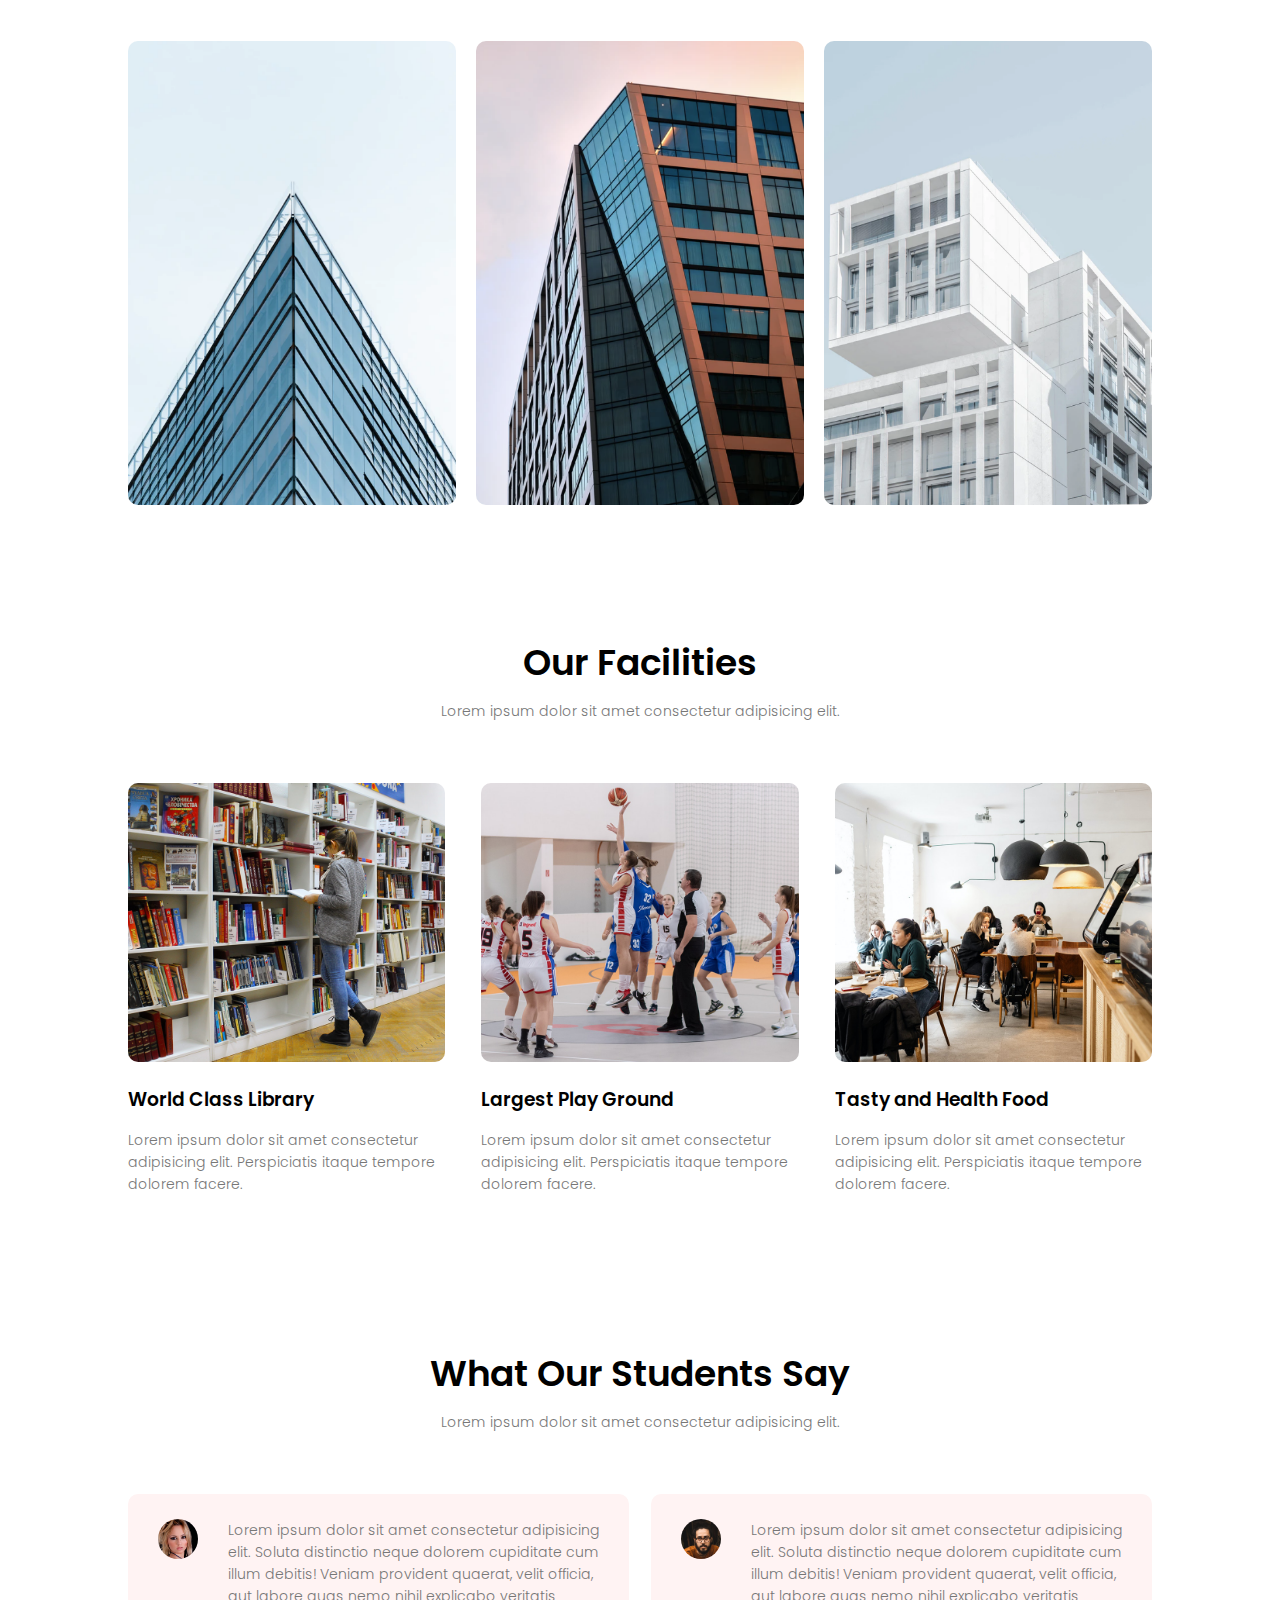
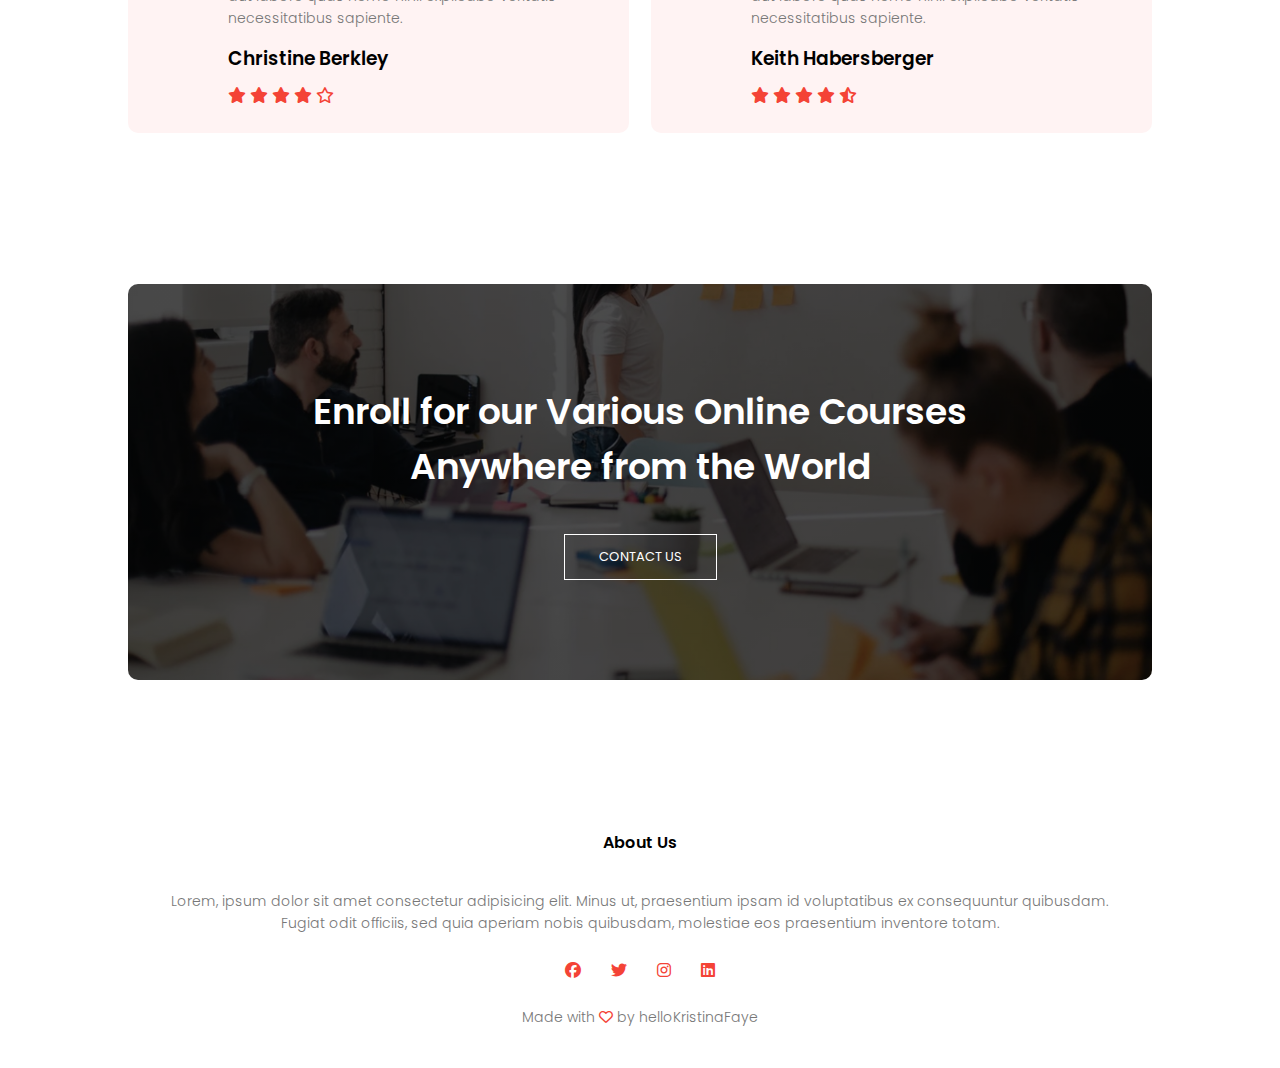
==== commit 0672777f: "footer section done" ====
--- a/index.html
+++ b/index.html
@@ -195,7 +195,7 @@
             <i class="fa-brands fa-instagram"></i>
             <i class="fa-brands fa-linkedin"></i>
         </div>
-        <p class="">Made with <i class="fa-regular fa-heart"></i> by helloKristinaFaye</p>
+        <p class="">Made with <i class="fa-regular fa-heart"></i>  by helloKristinaFaye</p>
      </section>
     <!-- Footer Section End -->
     
--- a/style.css
+++ b/style.css
@@ -324,5 +324,13 @@
     margin-top: 20px;
     font-weight: 600;
 }
-
+.icons .fa-brands {
+    color: #f44336;
+    margin: 0 13px;
+    cursor: pointer;
+    padding: 18px 0;
+}
+.fa-heart {
+    color: #f44336;
+}
 /* Footer Section End */
